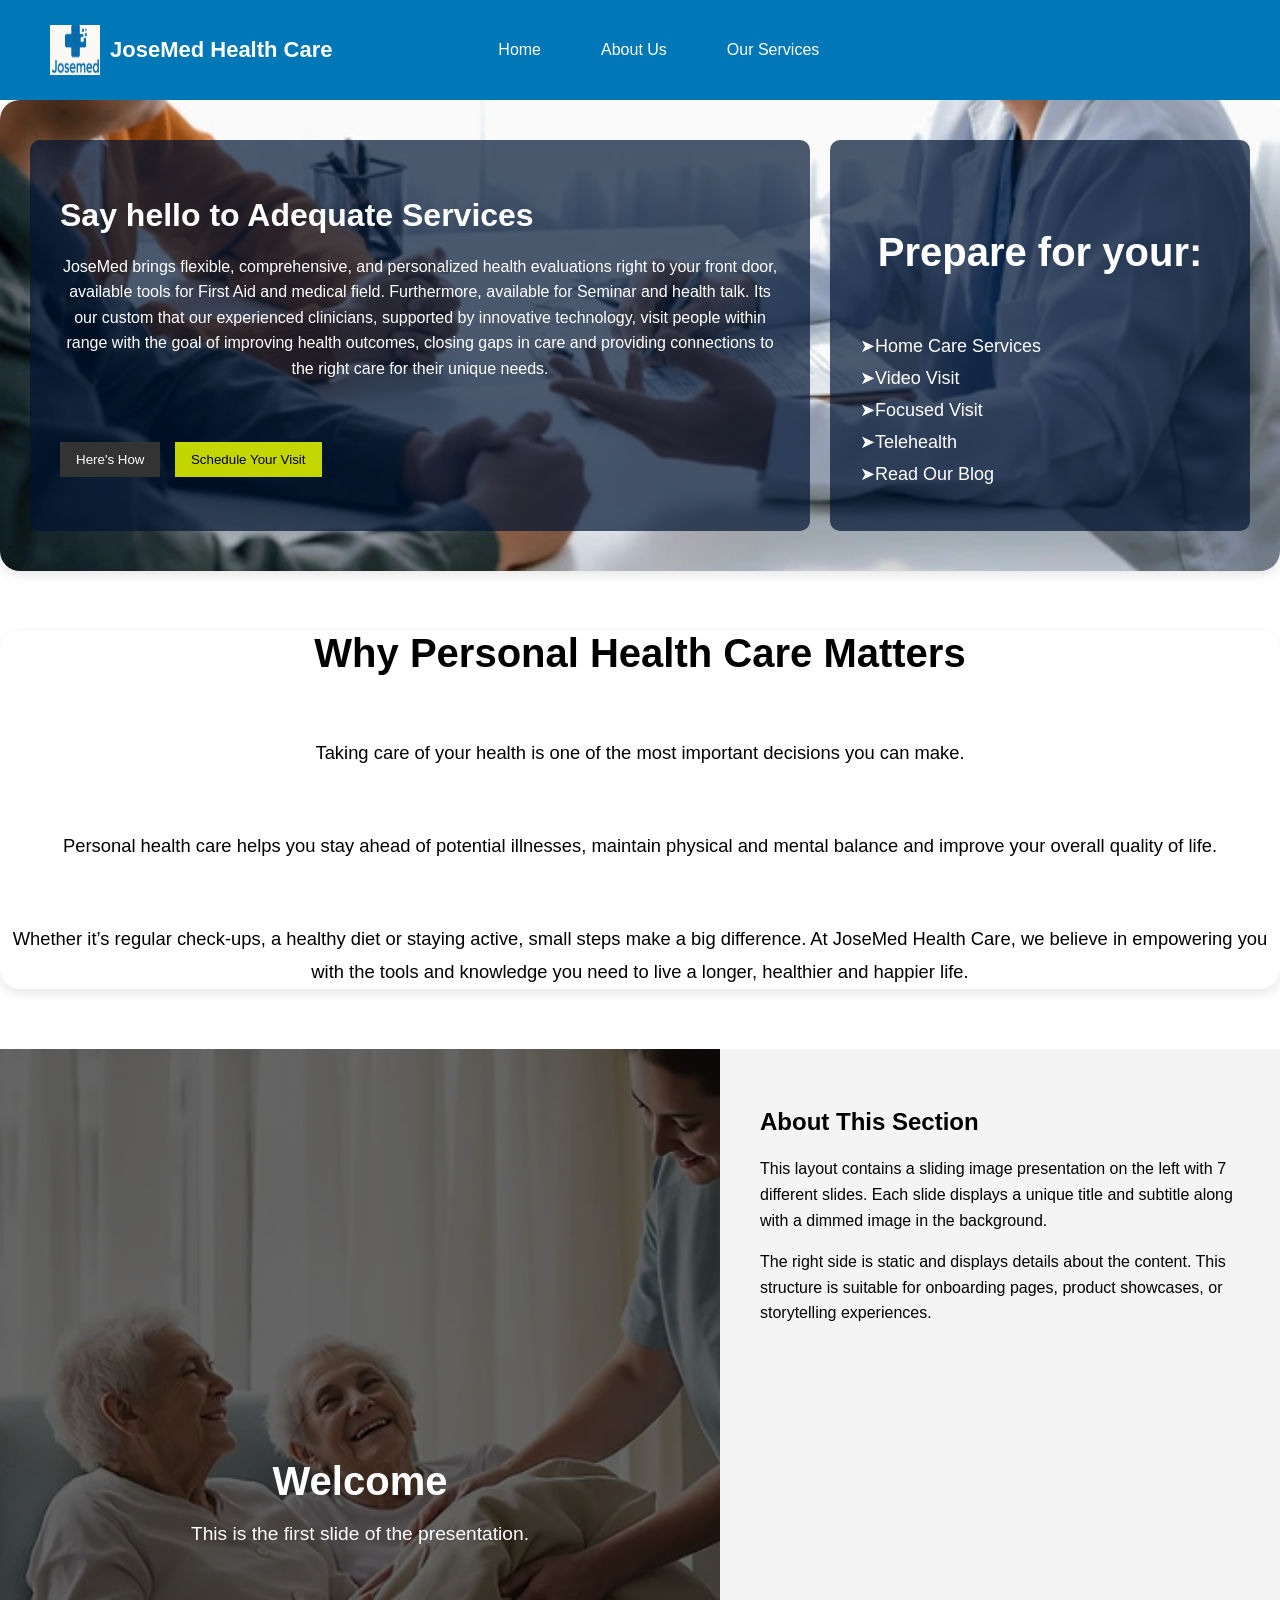
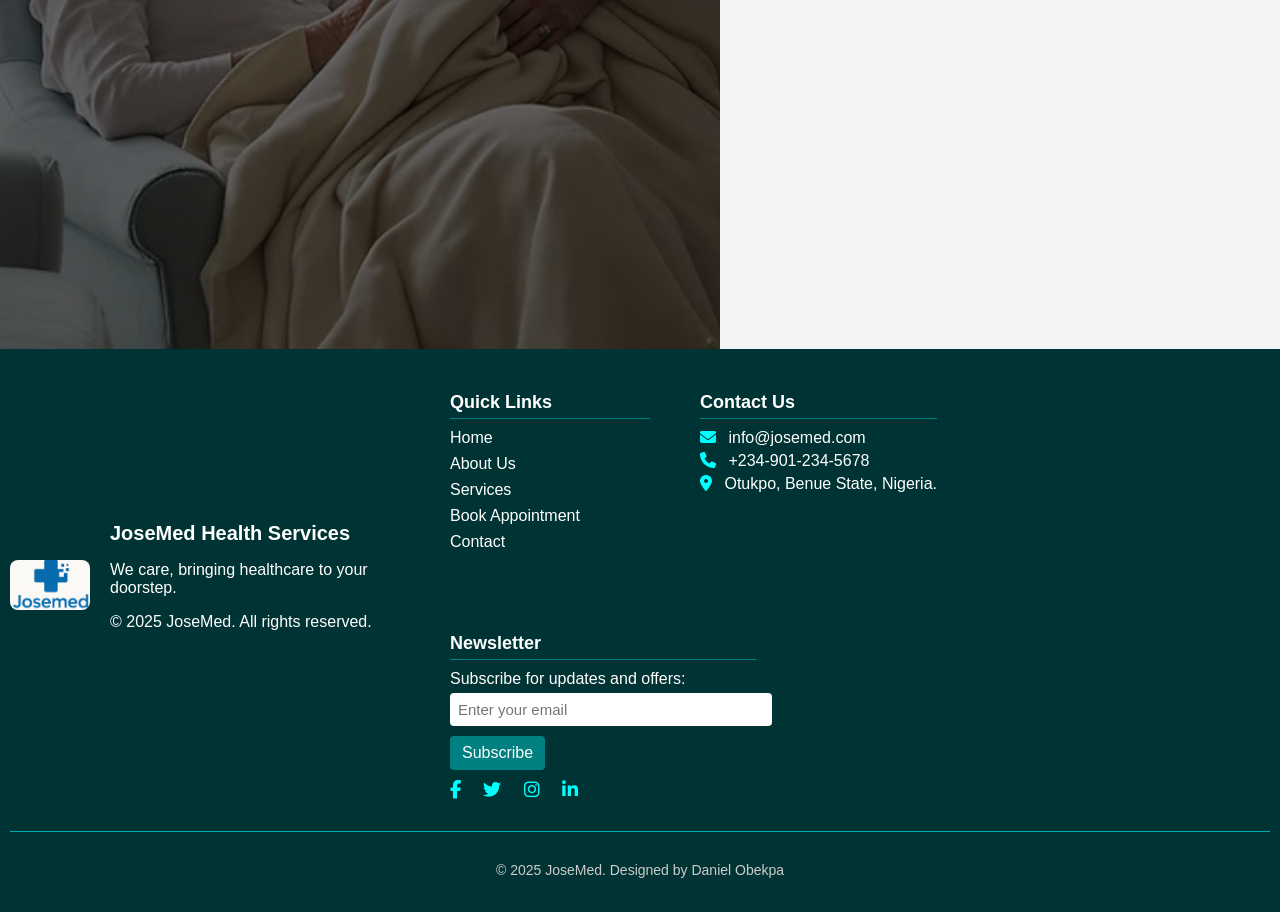
==== index.html @ 975222e5 "Add files via upload" ====
<!DOCTYPE html>
<html lang="en">
<head>
  <meta charset="UTF-8" />
  <meta name="viewport" content="width=device-width, initial-scale=1.0"/>
  <title>JoseMed</title>
   <link rel="stylesheet" href="https://cdnjs.cloudflare.com/ajax/libs/font-awesome/6.5.0/css/all.min.css">
  <link rel="stylesheet" href="index.css" />
</head>
<body>
<header>
<div class="logo-name">
      <img src="images/logo.PNG" alt="Hospital Logo" class="logo">
      <span class="hospital-name">JoseMed Health Care</span>
    </div>
    <nav>
      <ul class="nav-menu">
        <li><a href="#">Home</a></li>
        <li class="dropdown">
          <a href="aboutUs.html">About Us</a>
         <!-- <ul class="dropdown-menu">
            <li><a href="#">Our Mission</a></li>
            <li><a href="#">Our Team</a></li>
            <li><a href="#">Careers</a></li>
          </ul>-->
        </li>
        <li class="dropdown">
          <a href="#">Our Services</a>
          <ul class="dropdown-menu">
            <li><a href="#">Home Care</a></li>
            <li><a href="checkup.html">Checkups</a></li>
            <li><a href="#">Emergency</a></li>
          </ul>
        </li>
      </ul>
    </nav>
</header>



  <section class="hero">
    <div class="hero-content">
      <h1>Say hello to Adequate Services</h1>
      <p>
        JoseMed brings flexible, comprehensive, and personalized health evaluations
        right to your front door, available tools for First Aid and medical field. Furthermore, available for Seminar and health talk. Its our custom that our experienced clinicians, supported by innovative
        technology, visit people within range with the goal of improving health outcomes,
        closing gaps in care and providing connections to the right care for their unique needs.
      </p>
      <div class="buttons">
        <button class="dark-btn">Here's How</button>
        <button class="light-btn">Schedule Your Visit</button>
      </div>
    </div>

    <div class="hero-right">
  <h2>Prepare for your:</h2>
  <ul class="link-list">
    <li><a href="homecare.html" target="_blank">➤Home Care Services</a></li>
    <li><a href="https://www.example.com/services" target="_blank">➤Video Visit</a></li>
    <li><a href="https://www.example.com/contact" target="_blank">➤Focused Visit</a></li>
    <li><a href="https://www.example.com/appointments" target="_blank">➤Telehealth</a></li>
    <li><a href="https://www.example.com/blog" target="_blank">➤Read Our Blog</a></li>
  </ul>
    </div>
  </section>


<section>
  <h2>Why Personal Health Care Matters</h2>
  <p>
    Taking care of your health is one of the most important decisions you can make. </p>
   <p> Personal health care helps you stay ahead of potential illnesses, maintain physical and mental balance
     and improve your overall quality of life.</p>
  </p>
  <p>
    Whether it’s regular check-ups, a healthy diet or staying active, small steps make a big difference. 
    At JoseMed Health Care, we believe in empowering you with the tools and knowledge you need to live a longer, healthier and happier life.
  </p>
</section>

  
 <div class="container">
    <!-- Left Side (Slideshow) -->
    <div class="left">
      <div class="slide active" style="background-image: url('images/img.PNG');"></div>
      <div class="slide" style="background-image: url('images/img2.jpg');"></div>
      <div class="slide" style="background-image: url('images/health\ pic3.jpg');"></div>
      <div class="slide" style="background-image: url('images/health\ pic2.jpeg');"></div>
      <div class="slide" style="background-image: url('images/healthtip\ pic.jpg');"></div>
      <div class="slide" style="background-image: url('images/health\ pic3.jpg');"></div>
      <div class="slide" style="background-image: url('images/vitals.jpg');"></div>

      <div class="caption">
        <h1 id="slideTitle">Welcome</h1>
        <p id="slideSubtitle">This is the first slide of the presentation.</p>
      </div>
    </div>

    <!-- Right Side (Details) -->
    <div class="right">
      <h2>About This Section</h2>
      <p>This layout contains a sliding image presentation on the left with 7 different slides. Each slide displays a unique title and subtitle along with a dimmed image in the background.</p>
      <p>The right side is static and displays details about the content. This structure is suitable for onboarding pages, product showcases, or storytelling experiences.</p>
    </div>
  </div>

  <script>
    const slides = document.querySelectorAll('.slide');
    const titles = [
      " Eat a Balanced Diet",
      "Stay Physically Active",
      "CrStay Hydrated",
      " Get Regular Check-ups",
      "IPrioritize Mental Health",
      "LeGet Enough Sleep",
      "Avoid Harmful Habits"
    ];
    const subtitles = [
      "Incorporate fruits, vegetables, whole grains, lean proteins, and healthy fats into your meals. Limit sugar, salt, and processed foods to reduce your risk of chronic diseases.",
      "Aim for at least 30 minutes of moderate exercise most days of the week. Walking, swimming, cycling, or dancing can boost heart health, strengthen muscles, and improve mood.",
      "Drink enough water daily—usually 6 to 8 glasses. Proper hydration helps digestion, circulation, and temperature regulation.",
      "Visit your licensed professional nurse and doctor for routine screenings such as blood pressure monitoring, blood sugar check and other vital signs, vaccinations and health assessments. Early detection of problems can prevent serious complications.",
      "Manage stress through relaxation techniques, talk therapy, mindfulness, or hobbies. Don’t hesitate to seek professional help if you feel overwhelmed.",
      "Adults need 7–9 hours of sleep per night. Quality sleep restores the body, boosts immunity, and supports brain function.",
      "Limit alcohol, avoid smoking, and stay away from drug abuse. These habits can lead to serious health conditions and shorten lifespan."
    ];

    const titleEl = document.getElementById('slideTitle');
    const subtitleEl = document.getElementById('slideSubtitle');
    let index = 0;

    function showSlide(i) {
      slides.forEach((slide, idx) => {
        slide.classList.remove('active');
        if (idx === i) slide.classList.add('active');
      });
      titleEl.textContent = titles[i];
      subtitleEl.textContent = subtitles[i];
    }

    setInterval(() => {
      index = (index + 1) % slides.length;
      showSlide(index);
    }, 8000); // every 4 seconds
  </script>


  

  <!-- Footer -->
  <footer class="footer">
    <div class="footer-top">
      <!-- Left side with logo and info -->
      <div class="footer-left">
        <img src="images/logo.PNG" alt="Company Logo" class="footer-logo">
        <div class="footer-info">
          <h3>JoseMed Health Services</h3>
          <p>We care, bringing healthcare to your doorstep.</p>
          <p>© 2025 JoseMed. All rights reserved.</p>
        </div>
      </div>

      <!-- Right side with quick links, contact & newsletter -->
      <div class="footer-right">
        <!-- Quick Links -->
        <div class="footer-section">
          <h4>Quick Links</h4>
          <ul>
            <li><a href="index.html">Home</a></li>
            <li><a href="aboutUs.html">About Us</a></li>
            <li><a href="#">Services</a></li>
            <li><a href="#">Book Appointment</a></li>
            <li><a href="#">Contact</a></li>
          </ul>
        </div>

        <!-- Contact Info -->
        <div class="footer-section">
          <h4>Contact Us</h4>
          <p><i class="fas fa-envelope"></i> info@josemed.com</p>
          <p><i class="fas fa-phone"></i> +234-901-234-5678</p>
          <p><i class="fas fa-map-marker-alt"></i> Otukpo, Benue State, Nigeria.</p>
        </div>

        <!-- Newsletter Subscription -->
        <div class="footer-section">
          <h4>Newsletter</h4>
          <p>Subscribe for updates and offers:</p>
          <form class="newsletter-form">
            <input type="email" placeholder="Enter your email" required>
            <button type="submit">Subscribe</button>
          </form>

          <!-- Social Media Icons -->
          <div class="social-icons">
            <a href="#"><i class="fab fa-facebook-f"></i></a>
            <a href="#"><i class="fab fa-twitter"></i></a>
            <a href="#"><i class="fab fa-instagram"></i></a>
            <a href="#"><i class="fab fa-linkedin-in"></i></a>
          </div>
        </div>
      </div>
    </div>

    <hr>

    <div class="footer-bottom">
      <p>&copy; 2025 JoseMed. Designed by Daniel Obekpa</p>
    </div>
  </footer>


</body>
</html>
---- index.css ----
body {
  margin: 0;
  font-family: Arial, sans-serif;
}

header {
  display: flex;
  align-items: center;
  justify-content: space-between;
  padding: 15px 50px;
  background-color: #0077b6;
  color: white;
  position: relative;
}

.logo-name {
  display: flex;
  align-items: center;
  flex: 1;
}

.logo {
  width: 50px;
  height: 50px;
  margin-right: 10px;
}

.hospital-name {
  font-size: 22px;
  font-weight: bold;
}

nav {
  flex: 2;
  display: flex;
  justify-content: flex-start; /* Align to the left */
}

.nav-menu {
  list-style: none;
  display: flex;
  gap: 30px;
}


.nav-menu {
  list-style: none;
  display: inline-flex;
  gap: 30px;
  position: relative;
}

.nav-menu li {
  position: relative;
}

.nav-menu a {
  text-decoration: none;
  color: white;
  padding: 10px 15px;
  display: block;
}

.nav-menu .dropdown-menu {
  display: none;
  position: absolute;
  top: 100%;
  background-color: #023e8a;
  min-width: 160px;
  z-index: 1000;
}

.nav-menu .dropdown-menu li {
  width: 100%;
}

.nav-menu .dropdown:hover .dropdown-menu {
  display: block;
}

.nav-menu .dropdown-menu a:hover {
  background-color: #0096c7;
}





/** why personal health matter text section*/
section {
  border-radius: 20px;
  box-shadow: 0 4px 12px rgba(0, 0, 0, 0.1);
 
}

section h2 {
  text-align: center;
  font-size: 2.5rem;
  margin-bottom: 60px;
  margin-top: 60px;

}

section p {
  font-size: 1.15rem;
  line-height: 1.8;
text-align: center;
  margin-bottom: 60px;
  /**text-align: justify; */
}







.hero {
  display: flex;
  flex-wrap: wrap;
  background: url('images/img.webp') no-repeat center center/cover;
  padding: 40px 30px;
  color: #fff;
}

.hero-content {
  flex: 2;
  background: rgba(0, 20, 50, 0.7);
  padding: 30px;
  border-radius: 10px;
  margin-right: 20px;
}

.hero-content h1 {
  font-size: 32px;
  margin-bottom: 20px;
}

.hero-content p {
  font-size: 16px;
  line-height: 1.6;
}

.buttons {
  margin-top: 20px;
}

.dark-btn {
  background-color: #333;
  color: #fff;
  border: none;
  padding: 10px 16px;
  margin-right: 10px;
  cursor: pointer;
}

.light-btn {
  background-color: #c4d600;
  border: none;
  padding: 10px 16px;
  cursor: pointer;
}

.hero-right {
  flex: 1;
  background: rgba(0, 20, 50, 0.7);
  padding: 30px;
  border-radius: 10px;
}

.hero-right h3 {
  margin-bottom: 15px;
}

.hero-right ul {
  list-style: none;
  padding: 0;
}

.hero-right ul li {
  margin-bottom: 10px;
  font-size: 16px;
}




/*left hand side- prepare for your: */
ul.link-list {
  list-style: none;
  padding: 0;
}

ul.link-list li {
  margin-bottom: 10px;
}

ul.link-list li a {
  text-decoration: none;
  color: white; /* Set text color to white */
  font-size: 18px;
  transition: color 0.3s;
}

ul.link-list li a:hover {
  color: #00ffff; /* Optional: cyan on hover */
}





.contact-booking {
  display: flex;
  flex-wrap: wrap;
  padding: 50px 10%;
  background-color: #eef8f8;
  gap: 40px;
}

.contact-form,
.appointment-form {
  flex: 1;
  min-width: 300px;
  background-color: #ffffff;
  padding: 30px;
  border-radius: 10px;
  box-shadow: 0 4px 12px rgba(0,0,0,0.05);
}

.contact-form h2,
.appointment-form h2 {
  color: #00747d;
  margin-bottom: 10px;
}

.contact-form p,
.appointment-form p {
  margin-bottom: 20px;
  font-size: 15px;
}

form input,
form select,
form textarea {
  width: 100%;
  padding: 12px;
  margin-bottom: 15px;
  border: 1px solid #ccc;
  border-radius: 6px;
  font-size: 15px;
}

form button {
  background-color: #00747d;
  color: white;
  border: none;
  padding: 12px 20px;
  font-size: 16px;
  border-radius: 6px;
  cursor: pointer;
  transition: background 0.3s;
}

form button:hover {
  background-color: #005e68;
}






.container {
  display: flex;
  width: 100%;
  height: 100vh;
}

.left {
  width: 60%;
  position: relative;
  overflow: hidden;
  background-color: #000;
}

.slide {
  position: absolute;
  width: 100%;
  height: 100%;
  opacity: 0;
  transition: opacity 1s ease-in-out;
  background-size: cover;
  background-position: center;
  filter: brightness(40%);
}

.slide.active {
  opacity: 1;
}
/**
.caption {
  position: absolute;
  bottom: 50px;
  left: 50px;
  color: #fff;
  z-index: 10;
}
**/

.caption {
  position: absolute;
  top: 50%;
  left: 50%;
  transform: translate(-50%, -50%); /* Center both vertically and horizontally */
  color: #fff;
  text-align: center;
  z-index: 10;
}

.caption h1 {
  font-size: 2.5rem;
  margin-bottom: 10px;
}

.caption p {
  font-size: 1.2rem;
}

.right {
  width: 40%;
  padding: 40px;
  background-color: #f4f4f4;
  overflow-y: auto;
}

.right h2 {
  margin-bottom: 20px;
}

.right p {
  font-size: 1rem;
  line-height: 1.6;
}





/*footer note*/
.footer {
  background-color: #003333;
  color: white;
  padding: 20px 10px 20px;
}

.footer-top {
  display: flex;
  flex-wrap: wrap;
  justify-content: space-between;
  gap: 30px;
}

.footer-left {
  display: flex;
  gap: 20px;
  align-items: center;
  flex: 1;
  min-width: 250px;
}

.footer-logo {
  width: 80px;
  height: auto;
  border-radius: 8px;
}

.footer-info h3 {
  margin: 0 0 5px;
  font-size: 20px;
}

.footer-right {
  display: flex;
  gap: 50px;
  flex-wrap: wrap;
  flex: 2;
  min-width: 250px;
}

.footer-section {
  min-width: 200px;
}

.footer-section h4 {
  margin-bottom: 10px;
  font-size: 18px;
  border-bottom: 1px solid teal;
  padding-bottom: 5px;
}

.footer-section ul {
  list-style: none;
  padding: 0;
  margin: 0;
}

.footer-section ul li {
  margin-bottom: 8px;
}

.footer-section ul li a {
  color: white;
  text-decoration: none;
  transition: color 0.3s;
}

.footer-section ul li a:hover {
  color: #00ffff;
}

.footer-section p {
  margin: 5px 0;
}

.footer-section i {
  margin-right: 8px;
  color: #00ffff;
}

.newsletter-form input {
  width: 100%;
  padding: 8px;
  margin-bottom: 10px;
  border: none;
  border-radius: 4px;
}

.newsletter-form button {
  background-color: teal;
  color: white;
  border: none;
  padding: 8px 12px;
  cursor: pointer;
  border-radius: 4px;
  transition: background 0.3s;
}

.newsletter-form button:hover {
  background-color: darkcyan;
}

.social-icons {
  margin-top: 10px;
}

.social-icons a {
  color: white;
  margin-right: 10px;
  font-size: 18px;
  text-decoration: none;
  transition: color 0.3s;
}

.social-icons a:hover {
  color: #00ffff;
}

.footer hr {
  border: 0;
  border-top: 1px solid #00aaaa;
  margin: 30px 0;
}

.footer-bottom {
  text-align: center;
  font-size: 14px;
  color: #ccc;
}
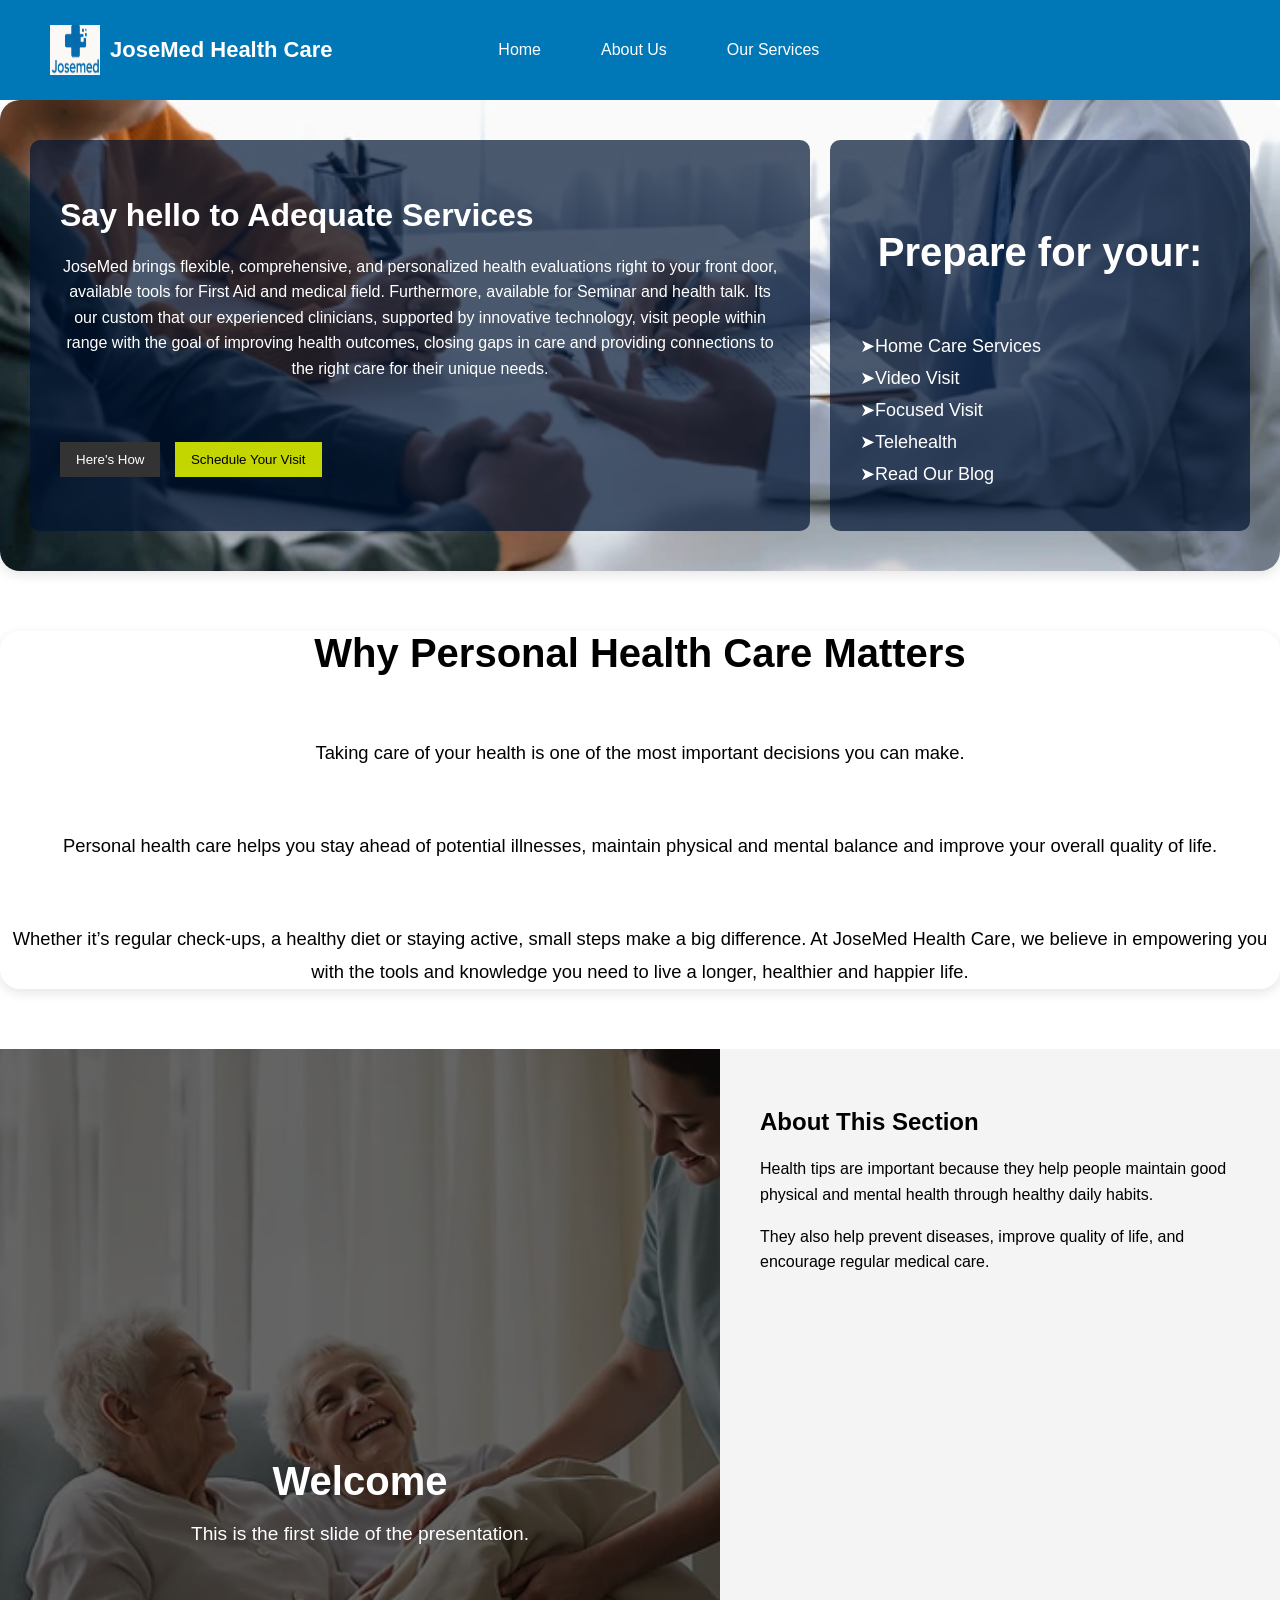
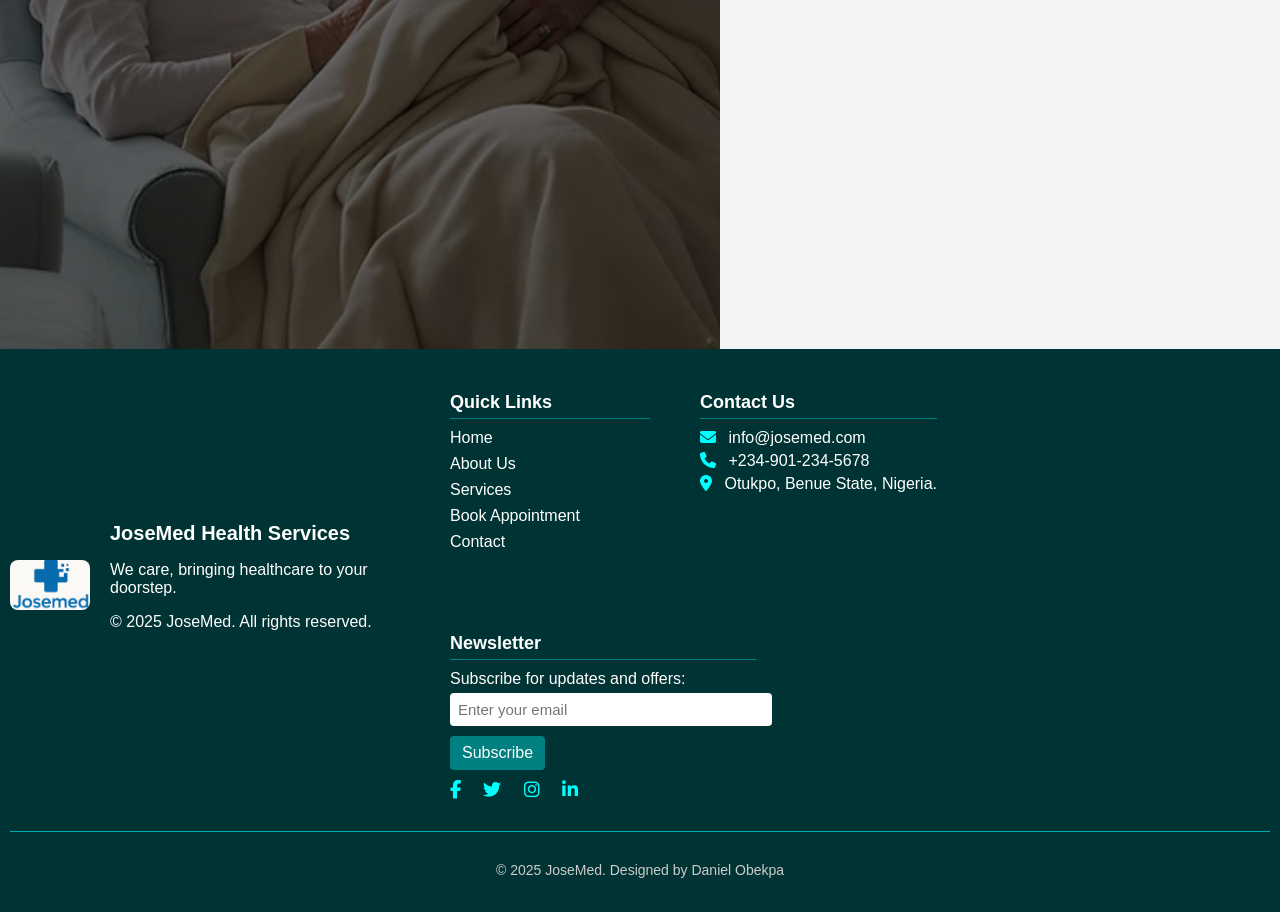
==== commit 92bc2b42: "Fix HTML encoding issues in index.html" ====
--- a/index.html
+++ b/index.html
@@ -100,8 +100,8 @@
     <!-- Right Side (Details) -->
     <div class="right">
       <h2>About This Section</h2>
-      <p>This layout contains a sliding image presentation on the left with 7 different slides. Each slide displays a unique title and subtitle along with a dimmed image in the background.</p>
-      <p>The right side is static and displays details about the content. This structure is suitable for onboarding pages, product showcases, or storytelling experiences.</p>
+      <p>Health tips are important because they help people maintain good physical and mental health through healthy daily habits.</p>
+      <p>They also help prevent diseases, improve quality of life, and encourage regular medical care.</p>
     </div>
   </div>
 
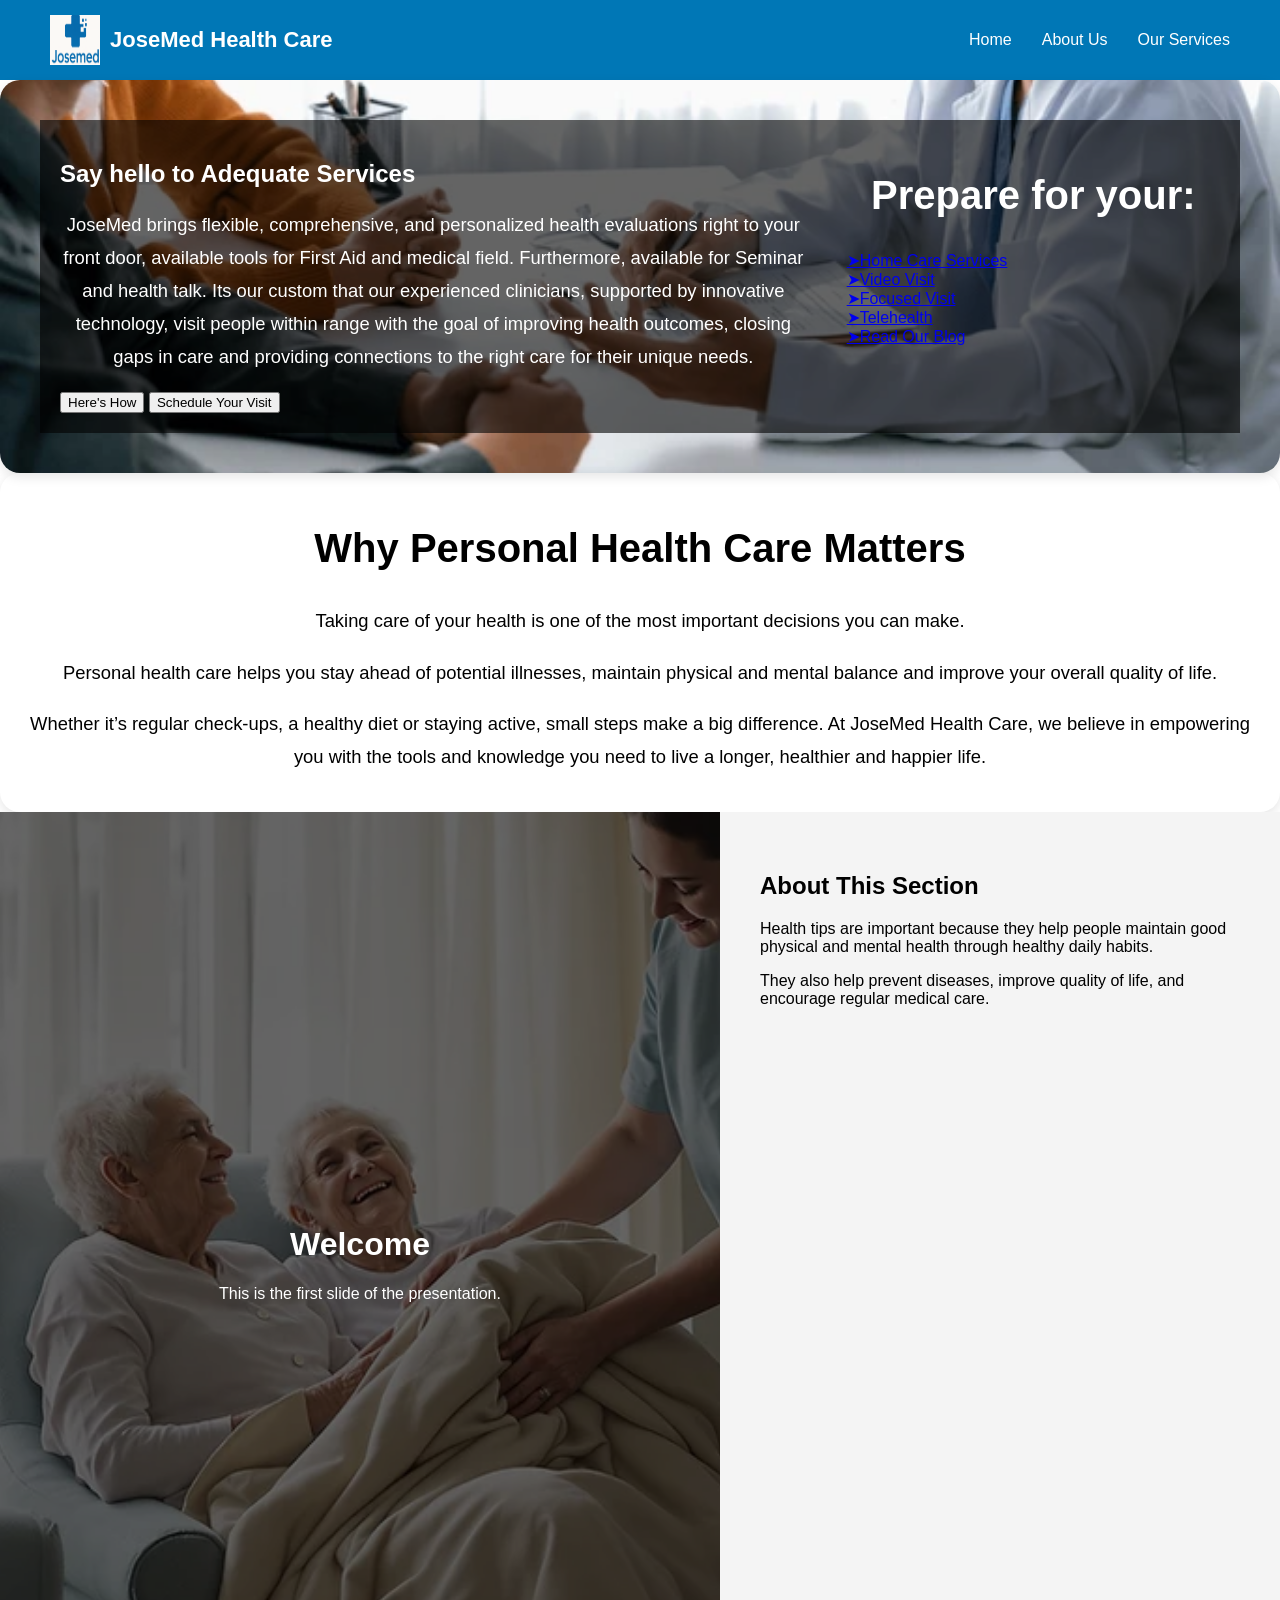
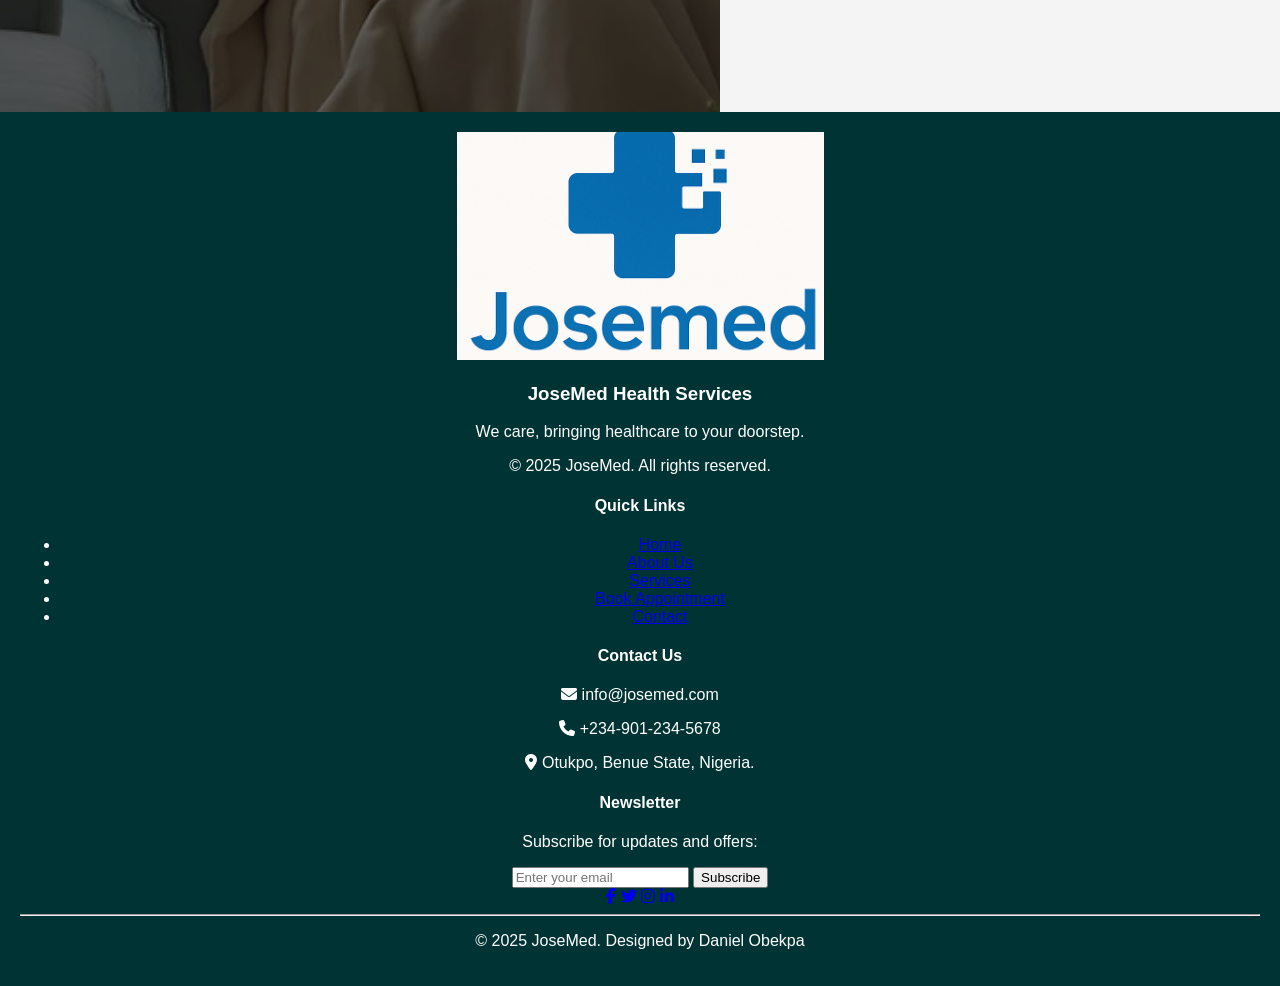
==== commit 05a89c8f: "Update index.html" ====
--- a/index.html
+++ b/index.html
@@ -27,7 +27,7 @@
         <li class="dropdown">
           <a href="#">Our Services</a>
           <ul class="dropdown-menu">
-            <li><a href="#">Home Care</a></li>
+            <li><a href="homecare.html">Home Care</a></li>
             <li><a href="checkup.html">Checkups</a></li>
             <li><a href="#">Emergency</a></li>
           </ul>
--- a/index.css
+++ b/index.css
@@ -1,8 +1,14 @@
+/* =========================
+   BASE RESET
+========================= */
 body {
   margin: 0;
   font-family: Arial, sans-serif;
 }
 
+/* =========================
+   HEADER (DESKTOP)
+========================= */
 header {
   display: flex;
   align-items: center;
@@ -10,19 +16,18 @@
   padding: 15px 50px;
   background-color: #0077b6;
   color: white;
-  position: relative;
+  flex-wrap: wrap;
 }
 
 .logo-name {
   display: flex;
   align-items: center;
-  flex: 1;
+  gap: 10px;
 }
 
 .logo {
   width: 50px;
   height: 50px;
-  margin-right: 10px;
 }
 
 .hospital-name {
@@ -30,35 +35,27 @@
   font-weight: bold;
 }
 
+/* NAV */
 nav {
-  flex: 2;
-  display: flex;
-  justify-content: flex-start; /* Align to the left */
+  display: flex;
 }
 
 .nav-menu {
   list-style: none;
   display: flex;
   gap: 30px;
-}
-
-
-.nav-menu {
-  list-style: none;
-  display: inline-flex;
-  gap: 30px;
-  position: relative;
-}
-
+  padding: 0;
+  margin: 0;
+}
+
+.nav-menu a {
+  text-decoration: none;
+  color: white;
+}
+
+/* DROPDOWN */
 .nav-menu li {
   position: relative;
-}
-
-.nav-menu a {
-  text-decoration: none;
-  color: white;
-  padding: 10px 15px;
-  display: block;
 }
 
 .nav-menu .dropdown-menu {
@@ -67,210 +64,63 @@
   top: 100%;
   background-color: #023e8a;
   min-width: 160px;
-  z-index: 1000;
-}
-
-.nav-menu .dropdown-menu li {
-  width: 100%;
 }
 
 .nav-menu .dropdown:hover .dropdown-menu {
   display: block;
 }
 
-.nav-menu .dropdown-menu a:hover {
-  background-color: #0096c7;
-}
-
-
-
-
-
-/** why personal health matter text section*/
+/* =========================
+   HERO (DESKTOP)
+========================= */
+.hero {
+  display: flex;
+  flex-wrap: wrap;
+  background: url('images/img.webp') center/cover no-repeat;
+  padding: 40px;
+  color: white;
+}
+
+.hero-content {
+  flex: 2;
+  background: rgba(0,0,0,0.6);
+  padding: 20px;
+}
+
+.hero-right {
+  flex: 1;
+  background: rgba(0,0,0,0.6);
+  padding: 20px;
+}
+
+.link-list {
+  list-style: none;
+  padding: 0;
+}
+
+/* =========================
+   SECTION TEXT
+========================= */
 section {
+  padding: 20px;
   border-radius: 20px;
-  box-shadow: 0 4px 12px rgba(0, 0, 0, 0.1);
- 
+  box-shadow: 0 4px 12px rgba(0,0,0,0.1);
 }
 
 section h2 {
   text-align: center;
   font-size: 2.5rem;
-  margin-bottom: 60px;
-  margin-top: 60px;
-
 }
 
 section p {
+  text-align: center;
   font-size: 1.15rem;
   line-height: 1.8;
-text-align: center;
-  margin-bottom: 60px;
-  /**text-align: justify; */
-}
-
-
-
-
-
-
-
-.hero {
-  display: flex;
-  flex-wrap: wrap;
-  background: url('images/img.webp') no-repeat center center/cover;
-  padding: 40px 30px;
-  color: #fff;
-}
-
-.hero-content {
-  flex: 2;
-  background: rgba(0, 20, 50, 0.7);
-  padding: 30px;
-  border-radius: 10px;
-  margin-right: 20px;
-}
-
-.hero-content h1 {
-  font-size: 32px;
-  margin-bottom: 20px;
-}
-
-.hero-content p {
-  font-size: 16px;
-  line-height: 1.6;
-}
-
-.buttons {
-  margin-top: 20px;
-}
-
-.dark-btn {
-  background-color: #333;
-  color: #fff;
-  border: none;
-  padding: 10px 16px;
-  margin-right: 10px;
-  cursor: pointer;
-}
-
-.light-btn {
-  background-color: #c4d600;
-  border: none;
-  padding: 10px 16px;
-  cursor: pointer;
-}
-
-.hero-right {
-  flex: 1;
-  background: rgba(0, 20, 50, 0.7);
-  padding: 30px;
-  border-radius: 10px;
-}
-
-.hero-right h3 {
-  margin-bottom: 15px;
-}
-
-.hero-right ul {
-  list-style: none;
-  padding: 0;
-}
-
-.hero-right ul li {
-  margin-bottom: 10px;
-  font-size: 16px;
-}
-
-
-
-
-/*left hand side- prepare for your: */
-ul.link-list {
-  list-style: none;
-  padding: 0;
-}
-
-ul.link-list li {
-  margin-bottom: 10px;
-}
-
-ul.link-list li a {
-  text-decoration: none;
-  color: white; /* Set text color to white */
-  font-size: 18px;
-  transition: color 0.3s;
-}
-
-ul.link-list li a:hover {
-  color: #00ffff; /* Optional: cyan on hover */
-}
-
-
-
-
-
-.contact-booking {
-  display: flex;
-  flex-wrap: wrap;
-  padding: 50px 10%;
-  background-color: #eef8f8;
-  gap: 40px;
-}
-
-.contact-form,
-.appointment-form {
-  flex: 1;
-  min-width: 300px;
-  background-color: #ffffff;
-  padding: 30px;
-  border-radius: 10px;
-  box-shadow: 0 4px 12px rgba(0,0,0,0.05);
-}
-
-.contact-form h2,
-.appointment-form h2 {
-  color: #00747d;
-  margin-bottom: 10px;
-}
-
-.contact-form p,
-.appointment-form p {
-  margin-bottom: 20px;
-  font-size: 15px;
-}
-
-form input,
-form select,
-form textarea {
-  width: 100%;
-  padding: 12px;
-  margin-bottom: 15px;
-  border: 1px solid #ccc;
-  border-radius: 6px;
-  font-size: 15px;
-}
-
-form button {
-  background-color: #00747d;
-  color: white;
-  border: none;
-  padding: 12px 20px;
-  font-size: 16px;
-  border-radius: 6px;
-  cursor: pointer;
-  transition: background 0.3s;
-}
-
-form button:hover {
-  background-color: #005e68;
-}
-
-
-
-
-
-
+}
+
+/* =========================
+   SLIDER CONTAINER
+========================= */
 .container {
   display: flex;
   width: 100%;
@@ -281,7 +131,13 @@
   width: 60%;
   position: relative;
   overflow: hidden;
-  background-color: #000;
+  background: black;
+}
+
+.right {
+  width: 40%;
+  padding: 40px;
+  background: #f4f4f4;
 }
 
 .slide {
@@ -289,7 +145,7 @@
   width: 100%;
   height: 100%;
   opacity: 0;
-  transition: opacity 1s ease-in-out;
+  transition: 1s ease-in-out;
   background-size: cover;
   background-position: center;
   filter: brightness(40%);
@@ -298,182 +154,84 @@
 .slide.active {
   opacity: 1;
 }
-/**
-.caption {
-  position: absolute;
-  bottom: 50px;
-  left: 50px;
-  color: #fff;
-  z-index: 10;
-}
-**/
-
+
+/* caption */
 .caption {
   position: absolute;
   top: 50%;
   left: 50%;
-  transform: translate(-50%, -50%); /* Center both vertically and horizontally */
-  color: #fff;
-  text-align: center;
-  z-index: 10;
-}
-
-.caption h1 {
-  font-size: 2.5rem;
-  margin-bottom: 10px;
-}
-
-.caption p {
-  font-size: 1.2rem;
-}
-
-.right {
-  width: 40%;
-  padding: 40px;
-  background-color: #f4f4f4;
-  overflow-y: auto;
-}
-
-.right h2 {
-  margin-bottom: 20px;
-}
-
-.right p {
-  font-size: 1rem;
-  line-height: 1.6;
-}
-
-
-
-
-
-/*footer note*/
+  transform: translate(-50%, -50%);
+  color: white;
+  text-align: center;
+}
+
+/* =========================
+   FOOTER
+========================= */
 .footer {
-  background-color: #003333;
-  color: white;
-  padding: 20px 10px 20px;
-}
-
-.footer-top {
-  display: flex;
-  flex-wrap: wrap;
-  justify-content: space-between;
-  gap: 30px;
-}
-
-.footer-left {
-  display: flex;
-  gap: 20px;
-  align-items: center;
-  flex: 1;
-  min-width: 250px;
-}
-
-.footer-logo {
-  width: 80px;
-  height: auto;
-  border-radius: 8px;
-}
-
-.footer-info h3 {
-  margin: 0 0 5px;
-  font-size: 20px;
-}
-
-.footer-right {
-  display: flex;
-  gap: 50px;
-  flex-wrap: wrap;
-  flex: 2;
-  min-width: 250px;
-}
-
-.footer-section {
-  min-width: 200px;
-}
-
-.footer-section h4 {
-  margin-bottom: 10px;
-  font-size: 18px;
-  border-bottom: 1px solid teal;
-  padding-bottom: 5px;
-}
-
-.footer-section ul {
-  list-style: none;
-  padding: 0;
-  margin: 0;
-}
-
-.footer-section ul li {
-  margin-bottom: 8px;
-}
-
-.footer-section ul li a {
-  color: white;
-  text-decoration: none;
-  transition: color 0.3s;
-}
-
-.footer-section ul li a:hover {
-  color: #00ffff;
-}
-
-.footer-section p {
-  margin: 5px 0;
-}
-
-.footer-section i {
-  margin-right: 8px;
-  color: #00ffff;
-}
-
-.newsletter-form input {
-  width: 100%;
-  padding: 8px;
-  margin-bottom: 10px;
-  border: none;
-  border-radius: 4px;
-}
-
-.newsletter-form button {
-  background-color: teal;
-  color: white;
-  border: none;
-  padding: 8px 12px;
-  cursor: pointer;
-  border-radius: 4px;
-  transition: background 0.3s;
-}
-
-.newsletter-form button:hover {
-  background-color: darkcyan;
-}
-
-.social-icons {
-  margin-top: 10px;
-}
-
-.social-icons a {
-  color: white;
-  margin-right: 10px;
-  font-size: 18px;
-  text-decoration: none;
-  transition: color 0.3s;
-}
-
-.social-icons a:hover {
-  color: #00ffff;
-}
-
-.footer hr {
-  border: 0;
-  border-top: 1px solid #00aaaa;
-  margin: 30px 0;
-}
-
-.footer-bottom {
-  text-align: center;
-  font-size: 14px;
-  color: #ccc;
-}+  background: #003333;
+  color: white;
+  text-align: center;
+  padding: 20px;
+}
+
+/* =========================
+   MOBILE VIEW (FIXED)
+========================= */
+@media screen and (max-width: 768px) {
+
+  /* HEADER STACK */
+  header {
+    flex-direction: column;
+    text-align: center;
+    padding: 15px 20px;
+  }
+
+  .nav-menu {
+    flex-direction: column;
+    gap: 10px;
+    margin-top: 10px;
+  }
+
+  /* HERO STACK */
+  .hero {
+    flex-direction: column;
+    padding: 20px;
+  }
+
+  .hero-content,
+  .hero-right {
+    width: 100%;
+  }
+
+  /* TEXT */
+  section h2 {
+    font-size: 22px;
+  }
+
+  section p {
+    font-size: 15px;
+    padding: 0 10px;
+  }
+
+  /* SLIDER FIX */
+  .container {
+    flex-direction: column;
+    height: auto;
+  }
+
+  .left {
+    width: 100%;
+    height: 300px;
+  }
+
+  .right {
+    width: 100%;
+    padding: 20px;
+  }
+
+  /* DROPDOWN FIX FOR MOBILE */
+  .nav-menu .dropdown-menu {
+    position: static;
+  }
+}
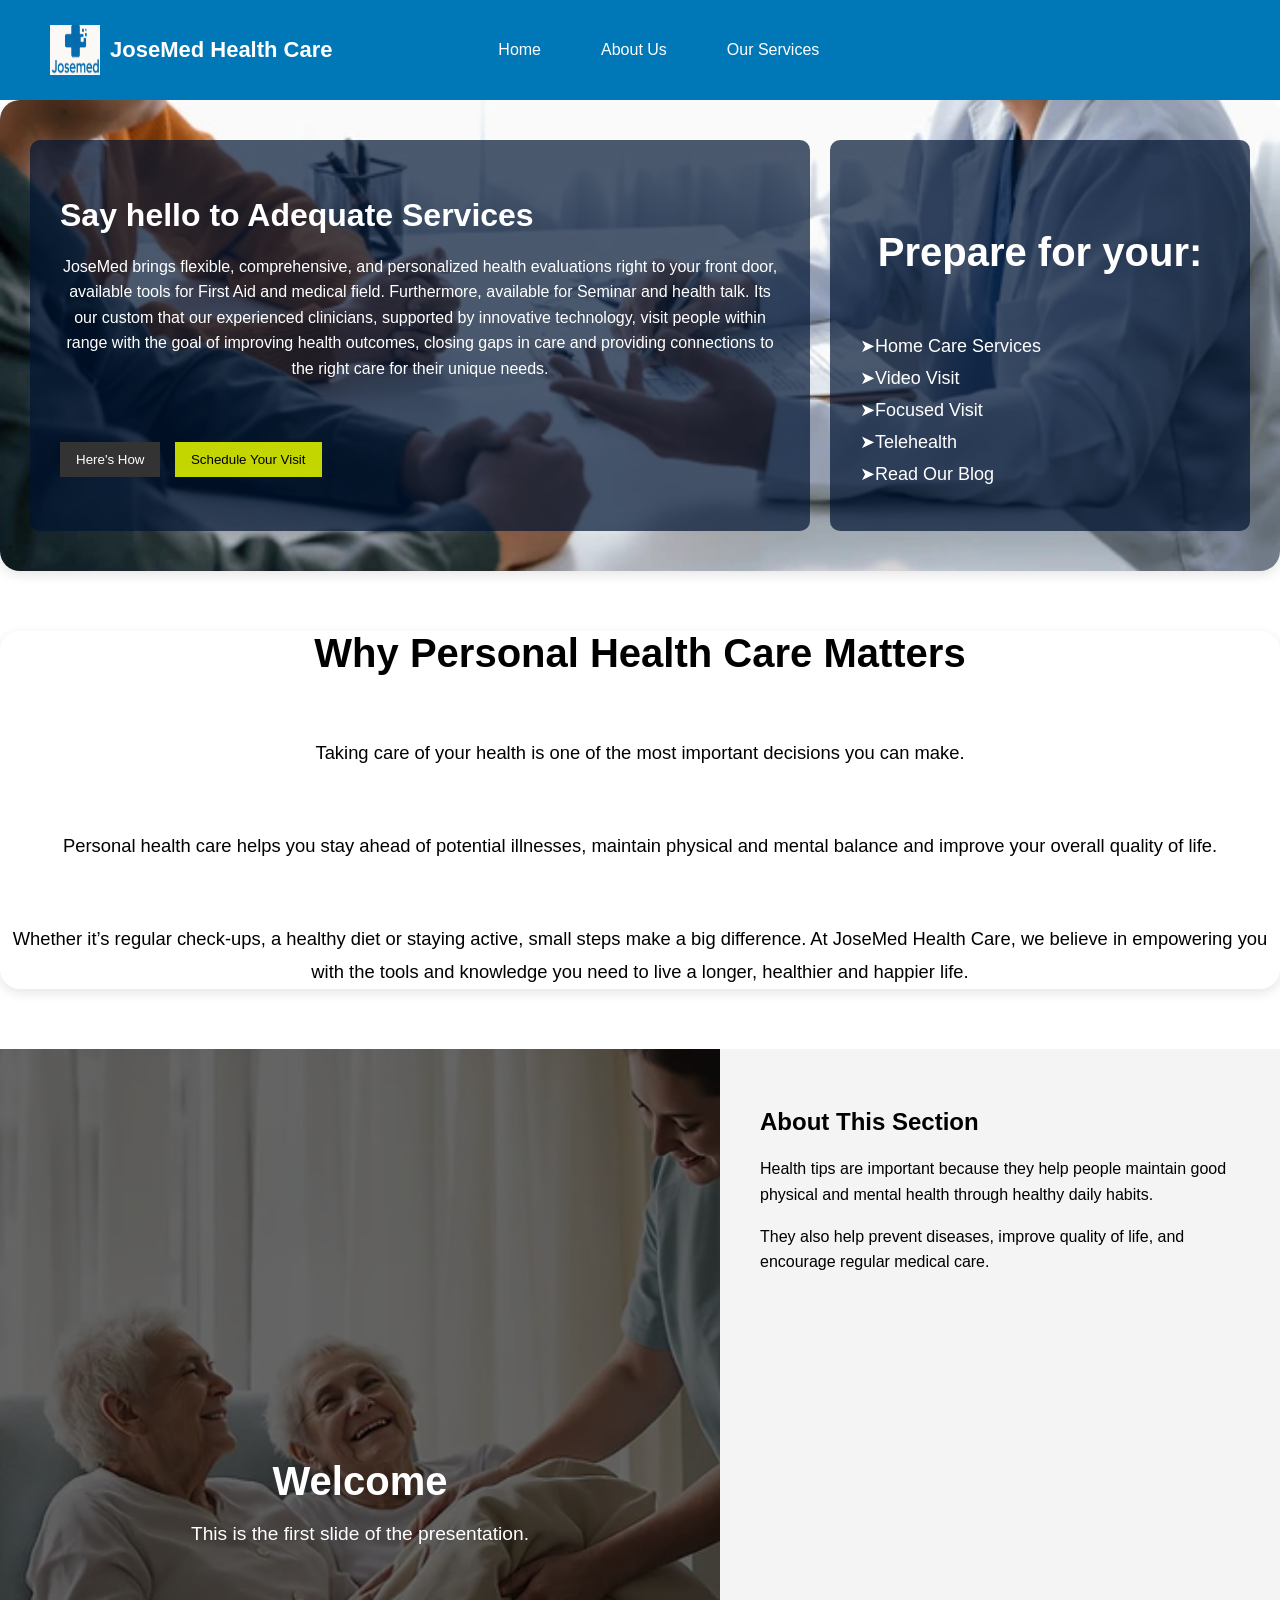
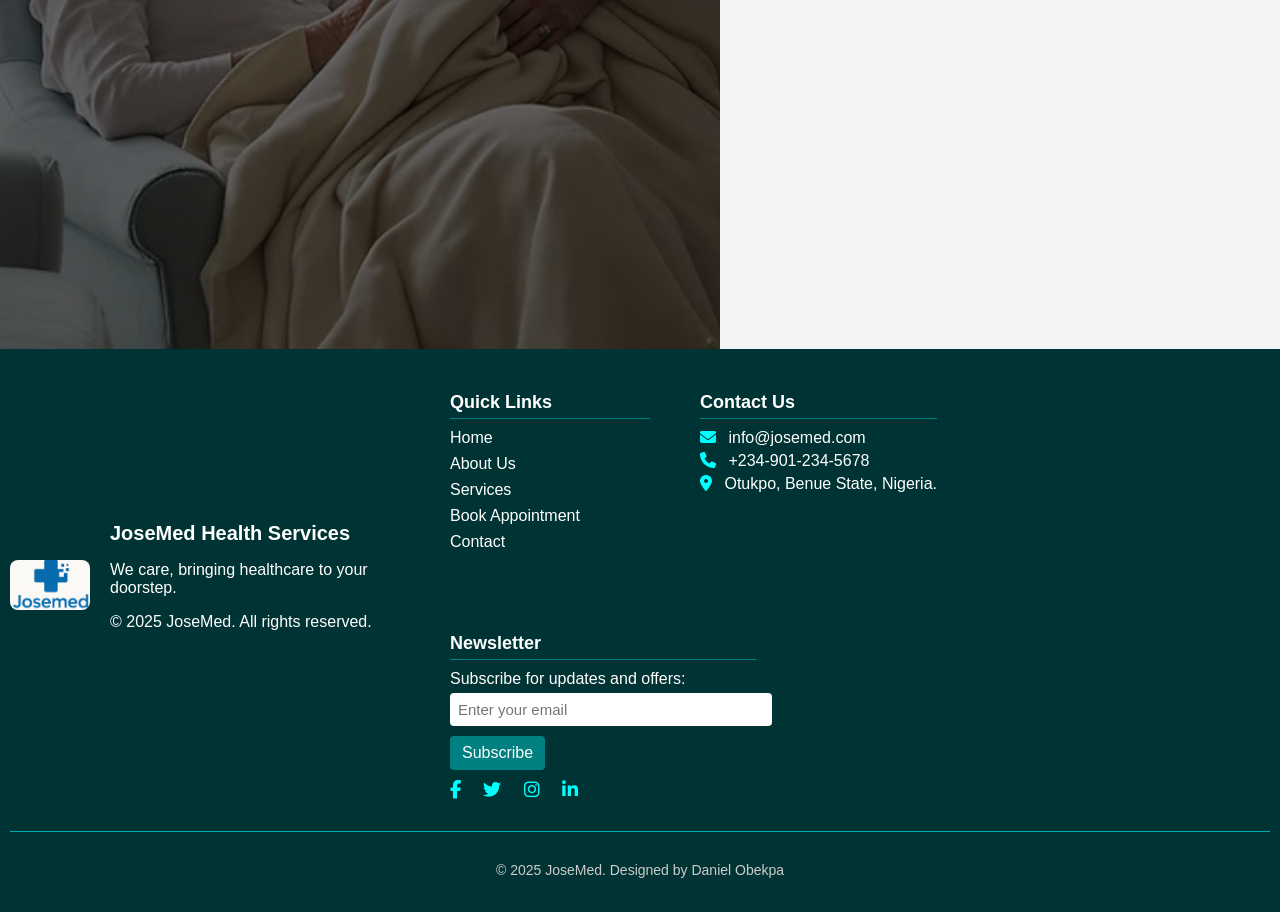
==== commit 2e05d240: "Update index.html" ====
--- a/index.html
+++ b/index.html
@@ -1,6 +1,27 @@
 <!DOCTYPE html>
 <html lang="en">
 <head>
+
+<style>
+
+body{
+    background: white;
+}
+
+@media screen and (max-width:768px){
+    body{
+        background: lightblue;
+    }
+}
+
+</style>
+
+
+
+
+
+
+  
   <meta charset="UTF-8" />
   <meta name="viewport" content="width=device-width, initial-scale=1.0"/>
   <title>JoseMed</title>
--- a/index.css
+++ b/index.css
@@ -1,14 +1,8 @@
-/* =========================
-   BASE RESET
-========================= */
 body {
   margin: 0;
   font-family: Arial, sans-serif;
 }
 
-/* =========================
-   HEADER (DESKTOP)
-========================= */
 header {
   display: flex;
   align-items: center;
@@ -16,18 +10,19 @@
   padding: 15px 50px;
   background-color: #0077b6;
   color: white;
-  flex-wrap: wrap;
+  position: relative;
 }
 
 .logo-name {
   display: flex;
   align-items: center;
-  gap: 10px;
+  flex: 1;
 }
 
 .logo {
   width: 50px;
   height: 50px;
+  margin-right: 10px;
 }
 
 .hospital-name {
@@ -35,27 +30,35 @@
   font-weight: bold;
 }
 
-/* NAV */
 nav {
-  display: flex;
+  flex: 2;
+  display: flex;
+  justify-content: flex-start; /* Align to the left */
 }
 
 .nav-menu {
   list-style: none;
   display: flex;
   gap: 30px;
-  padding: 0;
-  margin: 0;
+}
+
+
+.nav-menu {
+  list-style: none;
+  display: inline-flex;
+  gap: 30px;
+  position: relative;
+}
+
+.nav-menu li {
+  position: relative;
 }
 
 .nav-menu a {
   text-decoration: none;
   color: white;
-}
-
-/* DROPDOWN */
-.nav-menu li {
-  position: relative;
+  padding: 10px 15px;
+  display: block;
 }
 
 .nav-menu .dropdown-menu {
@@ -64,63 +67,211 @@
   top: 100%;
   background-color: #023e8a;
   min-width: 160px;
+  z-index: 1000;
+    list-style: none;
+}
+
+.nav-menu .dropdown-menu li {
+  width: 100%;
 }
 
 .nav-menu .dropdown:hover .dropdown-menu {
   display: block;
 }
 
-/* =========================
-   HERO (DESKTOP)
-========================= */
-.hero {
-  display: flex;
-  flex-wrap: wrap;
-  background: url('images/img.webp') center/cover no-repeat;
-  padding: 40px;
-  color: white;
-}
-
-.hero-content {
-  flex: 2;
-  background: rgba(0,0,0,0.6);
-  padding: 20px;
-}
-
-.hero-right {
-  flex: 1;
-  background: rgba(0,0,0,0.6);
-  padding: 20px;
-}
-
-.link-list {
-  list-style: none;
-  padding: 0;
-}
-
-/* =========================
-   SECTION TEXT
-========================= */
+.nav-menu .dropdown-menu a:hover {
+  background-color: #0096c7;
+}
+
+
+
+
+
+/** why personal health matter text section*/
 section {
-  padding: 20px;
   border-radius: 20px;
-  box-shadow: 0 4px 12px rgba(0,0,0,0.1);
+  box-shadow: 0 4px 12px rgba(0, 0, 0, 0.1);
+ 
 }
 
 section h2 {
   text-align: center;
   font-size: 2.5rem;
+  margin-bottom: 60px;
+  margin-top: 60px;
+
 }
 
 section p {
-  text-align: center;
   font-size: 1.15rem;
   line-height: 1.8;
-}
-
-/* =========================
-   SLIDER CONTAINER
-========================= */
+text-align: center;
+  margin-bottom: 60px;
+  /**text-align: justify; */
+}
+
+
+
+
+
+
+
+.hero {
+  display: flex;
+  flex-wrap: wrap;
+  background: url('images/img.webp') no-repeat center center/cover;
+  padding: 40px 30px;
+  color: #fff;
+}
+
+.hero-content {
+  flex: 2;
+  background: rgba(0, 20, 50, 0.7);
+  padding: 30px;
+  border-radius: 10px;
+  margin-right: 20px;
+}
+
+.hero-content h1 {
+  font-size: 32px;
+  margin-bottom: 20px;
+}
+
+.hero-content p {
+  font-size: 16px;
+  line-height: 1.6;
+}
+
+.buttons {
+  margin-top: 20px;
+}
+
+.dark-btn {
+  background-color: #333;
+  color: #fff;
+  border: none;
+  padding: 10px 16px;
+  margin-right: 10px;
+  cursor: pointer;
+}
+
+.light-btn {
+  background-color: #c4d600;
+  border: none;
+  padding: 10px 16px;
+  cursor: pointer;
+}
+
+.hero-right {
+  flex: 1;
+  background: rgba(0, 20, 50, 0.7);
+  padding: 30px;
+  border-radius: 10px;
+}
+
+.hero-right h3 {
+  margin-bottom: 15px;
+}
+
+.hero-right ul {
+  list-style: none;
+  padding: 0;
+}
+
+.hero-right ul li {
+  margin-bottom: 10px;
+  font-size: 16px;
+}
+
+
+
+
+/*left hand side- prepare for your: */
+ul.link-list {
+  list-style: none;
+  padding: 0;
+}
+
+ul.link-list li {
+  margin-bottom: 10px;
+}
+
+ul.link-list li a {
+  text-decoration: none;
+  color: white; /* Set text color to white */
+  font-size: 18px;
+  transition: color 0.3s;
+}
+
+ul.link-list li a:hover {
+  color: #00ffff; /* Optional: cyan on hover */
+}
+
+
+
+
+
+.contact-booking {
+  display: flex;
+  flex-wrap: wrap;
+  padding: 50px 10%;
+  background-color: #eef8f8;
+  gap: 40px;
+}
+
+.contact-form,
+.appointment-form {
+  flex: 1;
+  min-width: 300px;
+  background-color: #ffffff;
+  padding: 30px;
+  border-radius: 10px;
+  box-shadow: 0 4px 12px rgba(0,0,0,0.05);
+}
+
+.contact-form h2,
+.appointment-form h2 {
+  color: #00747d;
+  margin-bottom: 10px;
+}
+
+.contact-form p,
+.appointment-form p {
+  margin-bottom: 20px;
+  font-size: 15px;
+}
+
+form input,
+form select,
+form textarea {
+  width: 100%;
+  padding: 12px;
+  margin-bottom: 15px;
+  border: 1px solid #ccc;
+  border-radius: 6px;
+  font-size: 15px;
+}
+
+form button {
+  background-color: #00747d;
+  color: white;
+  border: none;
+  padding: 12px 20px;
+  font-size: 16px;
+  border-radius: 6px;
+  cursor: pointer;
+  transition: background 0.3s;
+}
+
+form button:hover {
+  background-color: #005e68;
+}
+
+
+
+
+
+
 .container {
   display: flex;
   width: 100%;
@@ -131,13 +282,7 @@
   width: 60%;
   position: relative;
   overflow: hidden;
-  background: black;
-}
-
-.right {
-  width: 40%;
-  padding: 40px;
-  background: #f4f4f4;
+  background-color: #000;
 }
 
 .slide {
@@ -145,7 +290,7 @@
   width: 100%;
   height: 100%;
   opacity: 0;
-  transition: 1s ease-in-out;
+  transition: opacity 1s ease-in-out;
   background-size: cover;
   background-position: center;
   filter: brightness(40%);
@@ -154,84 +299,209 @@
 .slide.active {
   opacity: 1;
 }
-
-/* caption */
+/**
+.caption {
+  position: absolute;
+  bottom: 50px;
+  left: 50px;
+  color: #fff;
+  z-index: 10;
+}
+**/
+
 .caption {
   position: absolute;
   top: 50%;
   left: 50%;
-  transform: translate(-50%, -50%);
-  color: white;
+  transform: translate(-50%, -50%); /* Center both vertically and horizontally */
+  color: #fff;
   text-align: center;
-}
-
-/* =========================
-   FOOTER
-========================= */
+  z-index: 10;
+}
+
+.caption h1 {
+  font-size: 2.5rem;
+  margin-bottom: 10px;
+}
+
+.caption p {
+  font-size: 1.2rem;
+}
+
+.right {
+  width: 40%;
+  padding: 40px;
+  background-color: #f4f4f4;
+  overflow-y: auto;
+}
+
+.right h2 {
+  margin-bottom: 20px;
+}
+
+.right p {
+  font-size: 1rem;
+  line-height: 1.6;
+}
+
+
+
+
+
+
+/* Normal desktop styles */
+body{
+    background: white;
+}
+
+.container{
+    display: flex;
+}
+
+/* Mobile styles */
+@media screen and (max-width: 768px){
+
+    .container{
+        flex-direction: column;
+    }
+
+    body{
+        background: lightblue;
+    }
+}
+
+
+
+
+
+
+/*footer note*/
 .footer {
-  background: #003333;
-  color: white;
+  background-color: #003333;
+  color: white;
+  padding: 20px 10px 20px;
+}
+
+.footer-top {
+  display: flex;
+  flex-wrap: wrap;
+  justify-content: space-between;
+  gap: 30px;
+}
+
+.footer-left {
+  display: flex;
+  gap: 20px;
+  align-items: center;
+  flex: 1;
+  min-width: 250px;
+}
+
+.footer-logo {
+  width: 80px;
+  height: auto;
+  border-radius: 8px;
+}
+
+.footer-info h3 {
+  margin: 0 0 5px;
+  font-size: 20px;
+}
+
+.footer-right {
+  display: flex;
+  gap: 50px;
+  flex-wrap: wrap;
+  flex: 2;
+  min-width: 250px;
+}
+
+.footer-section {
+  min-width: 200px;
+}
+
+.footer-section h4 {
+  margin-bottom: 10px;
+  font-size: 18px;
+  border-bottom: 1px solid teal;
+  padding-bottom: 5px;
+}
+
+.footer-section ul {
+  list-style: none;
+  padding: 0;
+  margin: 0;
+}
+
+.footer-section ul li {
+  margin-bottom: 8px;
+}
+
+.footer-section ul li a {
+  color: white;
+  text-decoration: none;
+  transition: color 0.3s;
+}
+
+.footer-section ul li a:hover {
+  color: #00ffff;
+}
+
+.footer-section p {
+  margin: 5px 0;
+}
+
+.footer-section i {
+  margin-right: 8px;
+  color: #00ffff;
+}
+
+.newsletter-form input {
+  width: 100%;
+  padding: 8px;
+  margin-bottom: 10px;
+  border: none;
+  border-radius: 4px;
+}
+
+.newsletter-form button {
+  background-color: teal;
+  color: white;
+  border: none;
+  padding: 8px 12px;
+  cursor: pointer;
+  border-radius: 4px;
+  transition: background 0.3s;
+}
+
+.newsletter-form button:hover {
+  background-color: darkcyan;
+}
+
+.social-icons {
+  margin-top: 10px;
+}
+
+.social-icons a {
+  color: white;
+  margin-right: 10px;
+  font-size: 18px;
+  text-decoration: none;
+  transition: color 0.3s;
+}
+
+.social-icons a:hover {
+  color: #00ffff;
+}
+
+.footer hr {
+  border: 0;
+  border-top: 1px solid #00aaaa;
+  margin: 30px 0;
+}
+
+.footer-bottom {
   text-align: center;
-  padding: 20px;
-}
-
-/* =========================
-   MOBILE VIEW (FIXED)
-========================= */
-@media screen and (max-width: 768px) {
-
-  /* HEADER STACK */
-  header {
-    flex-direction: column;
-    text-align: center;
-    padding: 15px 20px;
-  }
-
-  .nav-menu {
-    flex-direction: column;
-    gap: 10px;
-    margin-top: 10px;
-  }
-
-  /* HERO STACK */
-  .hero {
-    flex-direction: column;
-    padding: 20px;
-  }
-
-  .hero-content,
-  .hero-right {
-    width: 100%;
-  }
-
-  /* TEXT */
-  section h2 {
-    font-size: 22px;
-  }
-
-  section p {
-    font-size: 15px;
-    padding: 0 10px;
-  }
-
-  /* SLIDER FIX */
-  .container {
-    flex-direction: column;
-    height: auto;
-  }
-
-  .left {
-    width: 100%;
-    height: 300px;
-  }
-
-  .right {
-    width: 100%;
-    padding: 20px;
-  }
-
-  /* DROPDOWN FIX FOR MOBILE */
-  .nav-menu .dropdown-menu {
-    position: static;
-  }
-}
+  font-size: 14px;
+  color: #ccc;
+}
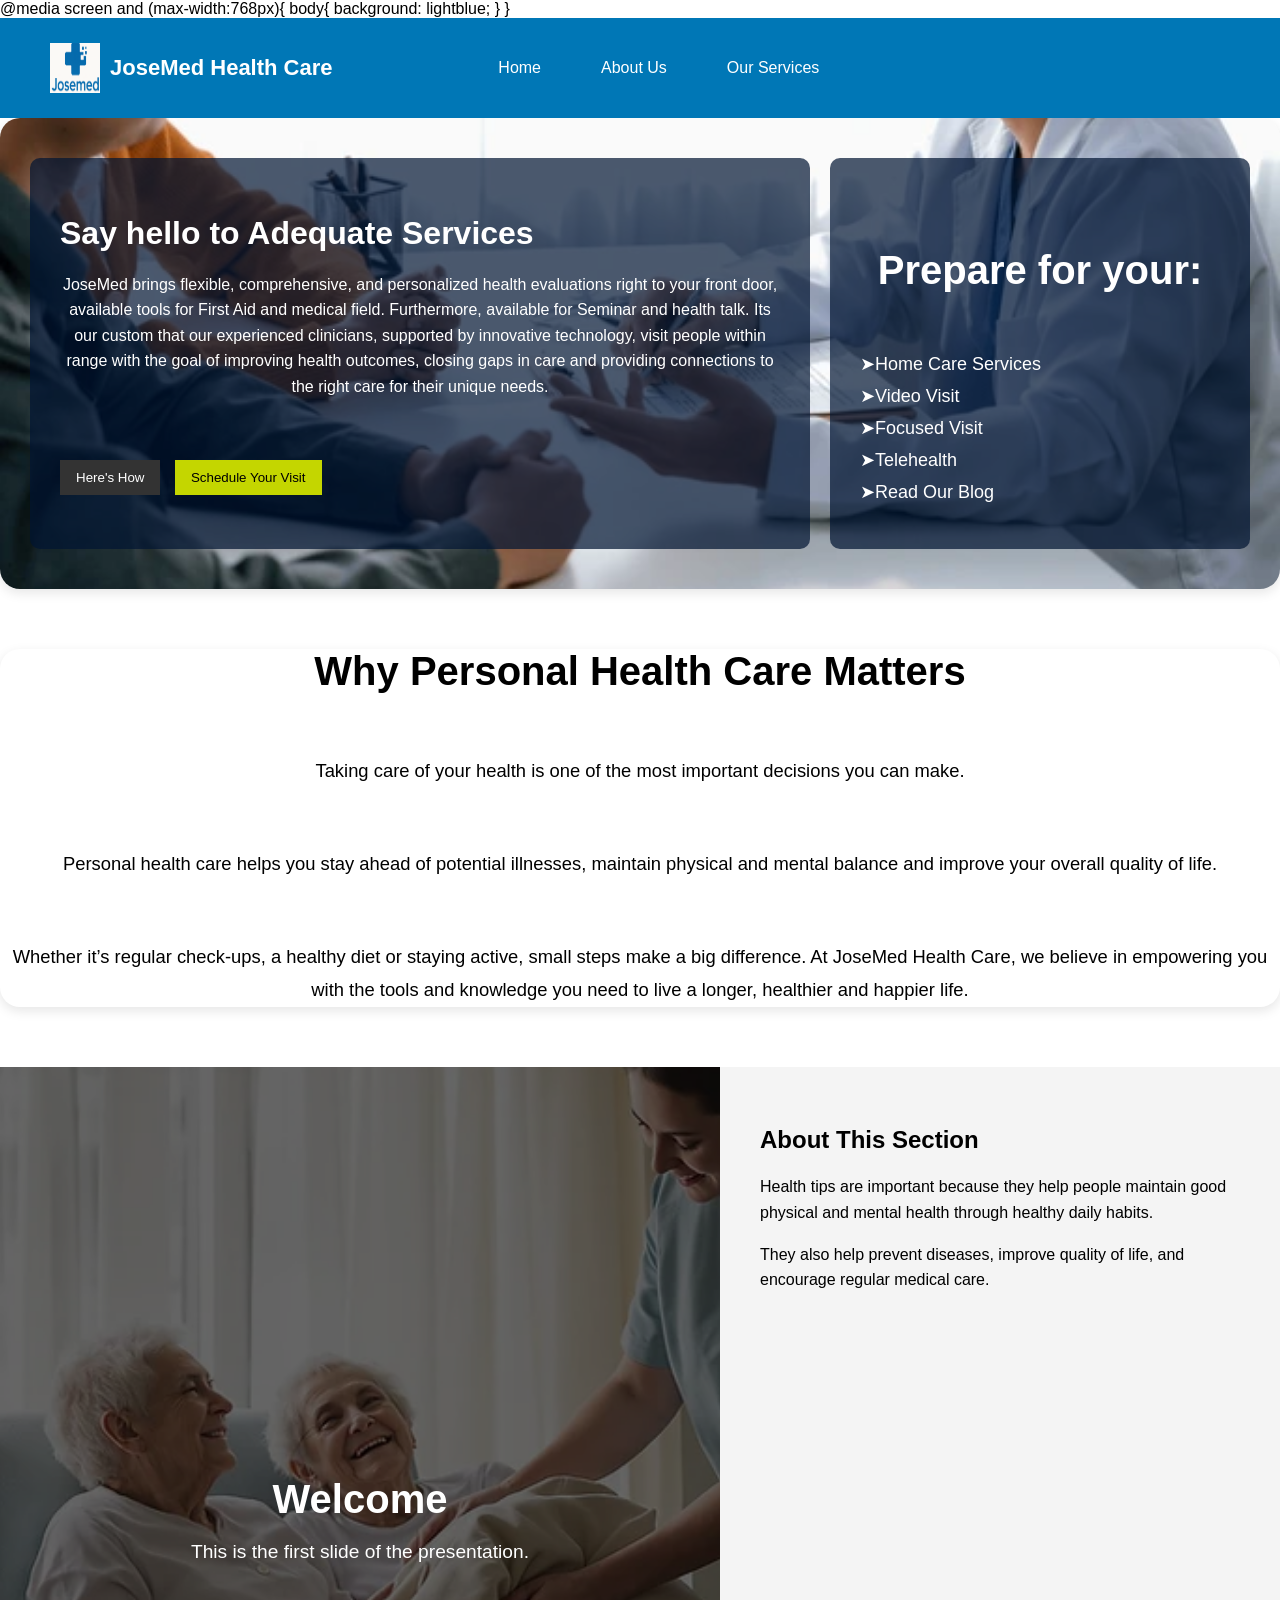
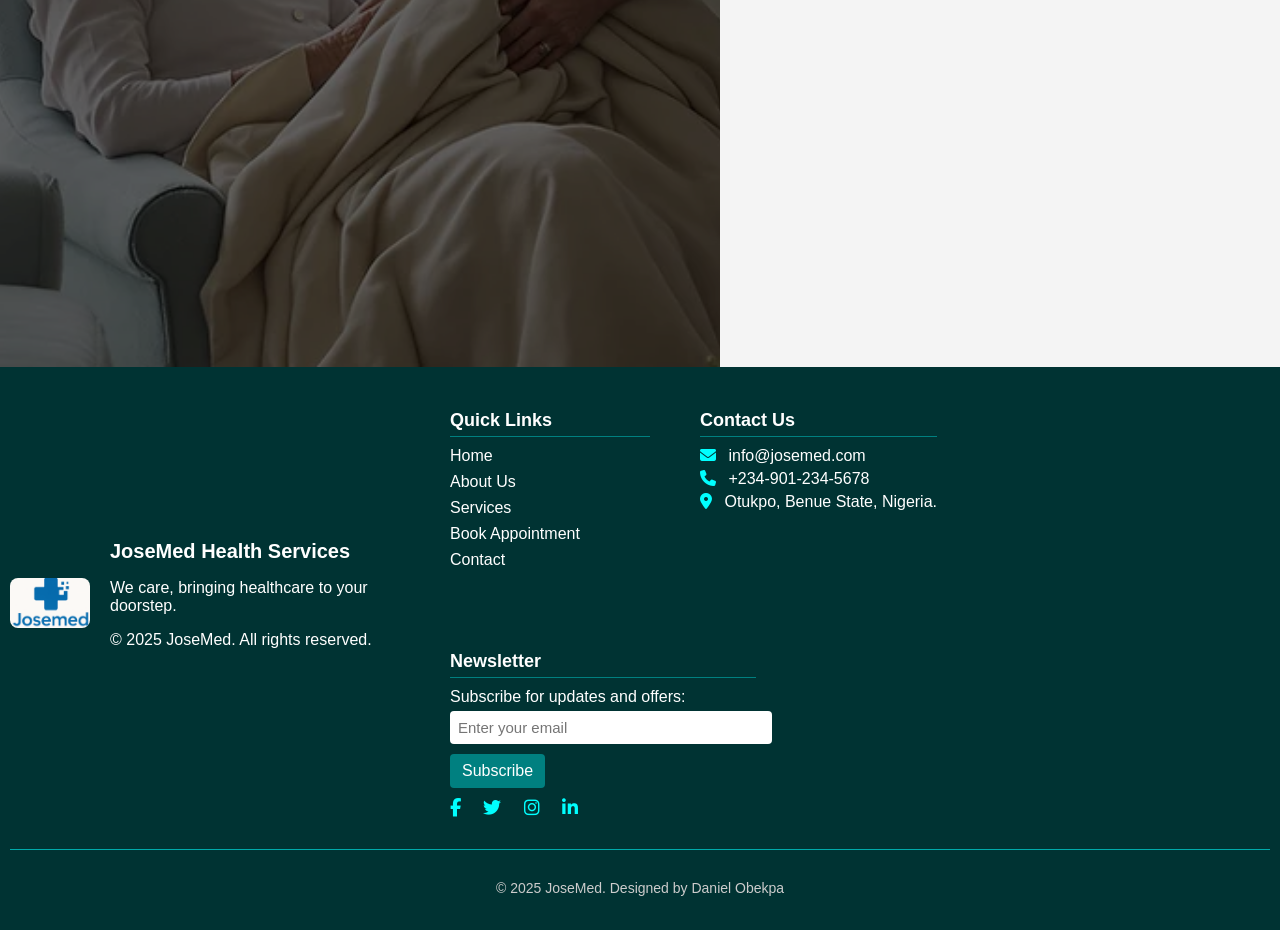
==== commit da5b749e: "Update index.html" ====
--- a/index.html
+++ b/index.html
@@ -2,11 +2,6 @@
 <html lang="en">
 <head>
 
-<style>
-
-body{
-    background: white;
-}
 
 @media screen and (max-width:768px){
     body{
@@ -14,7 +9,6 @@
     }
 }
 
-</style>
 
 
 
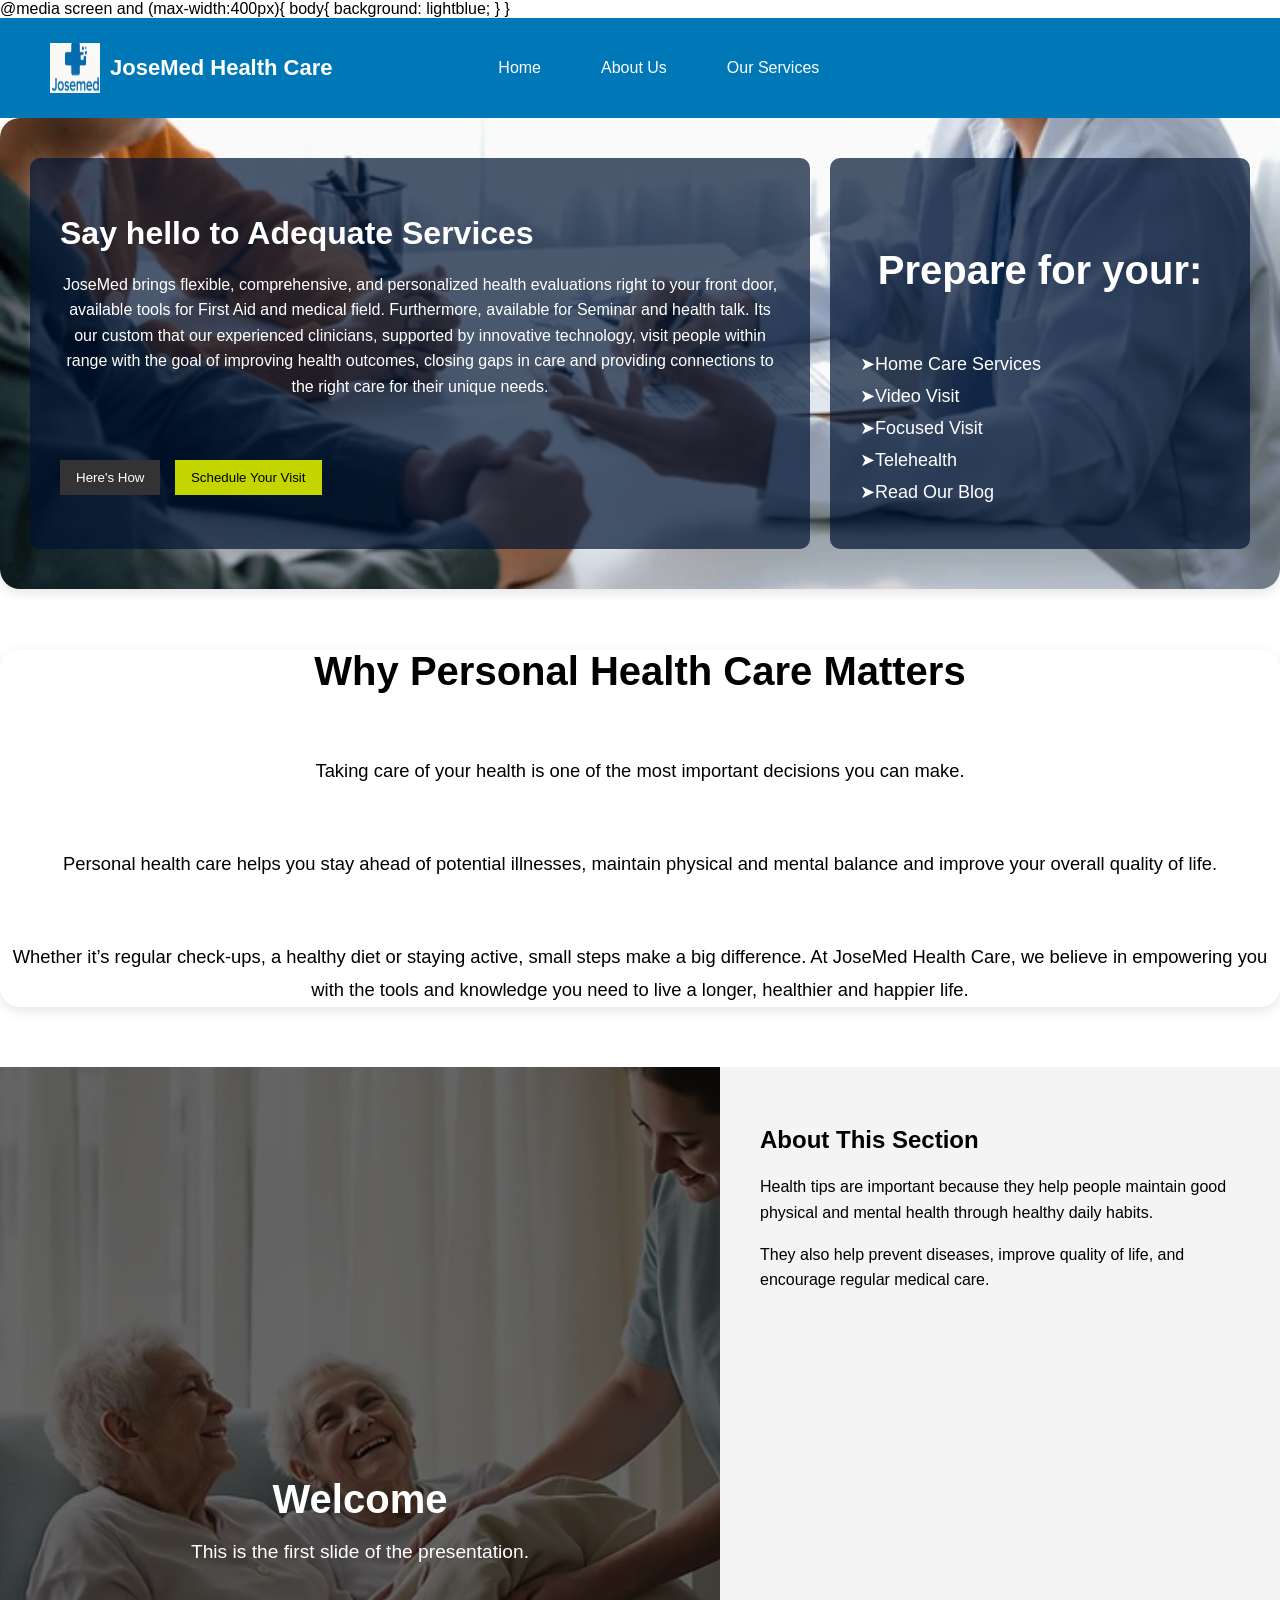
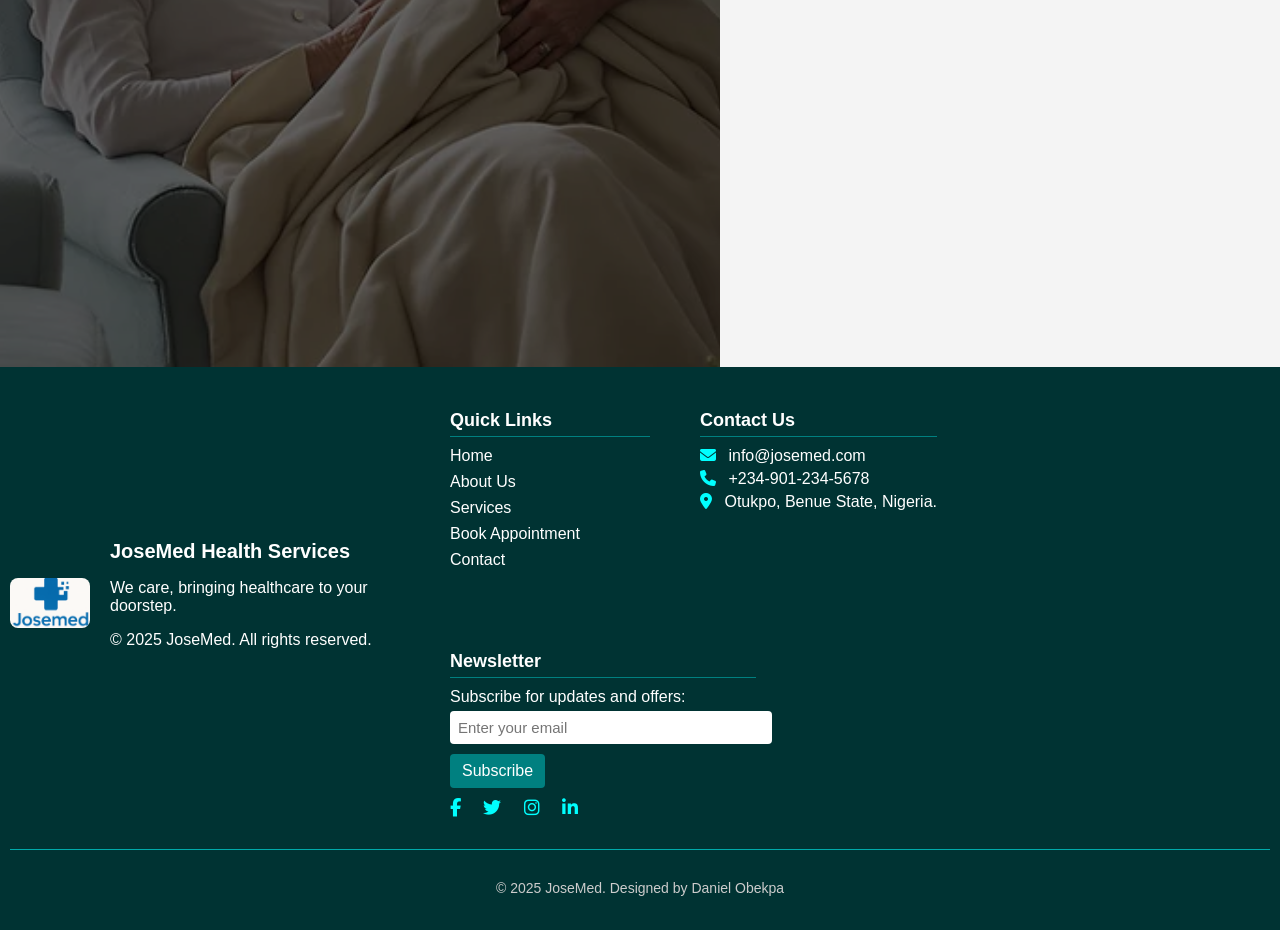
==== commit cd08a504: "Update index.html" ====
--- a/index.html
+++ b/index.html
@@ -3,7 +3,7 @@
 <head>
 
 
-@media screen and (max-width:768px){
+@media screen and (max-width:400px){
     body{
         background: lightblue;
     }
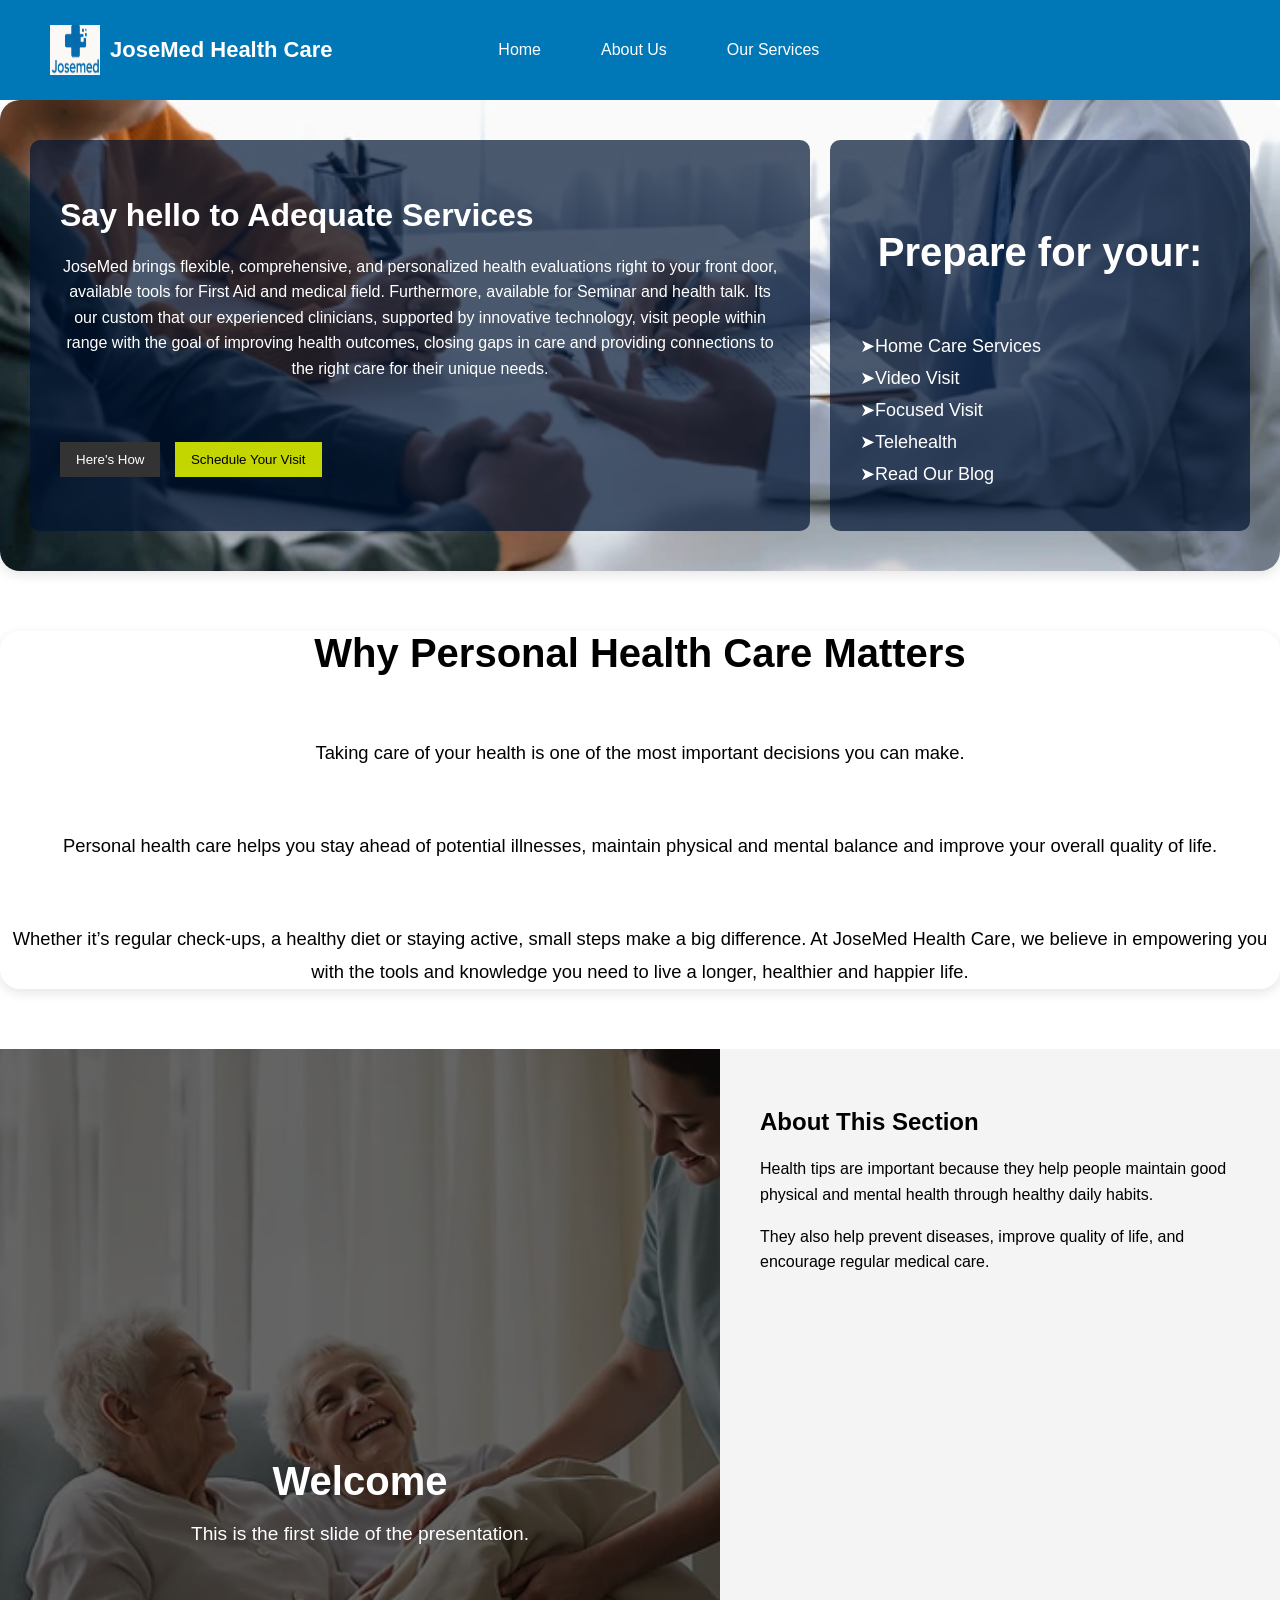
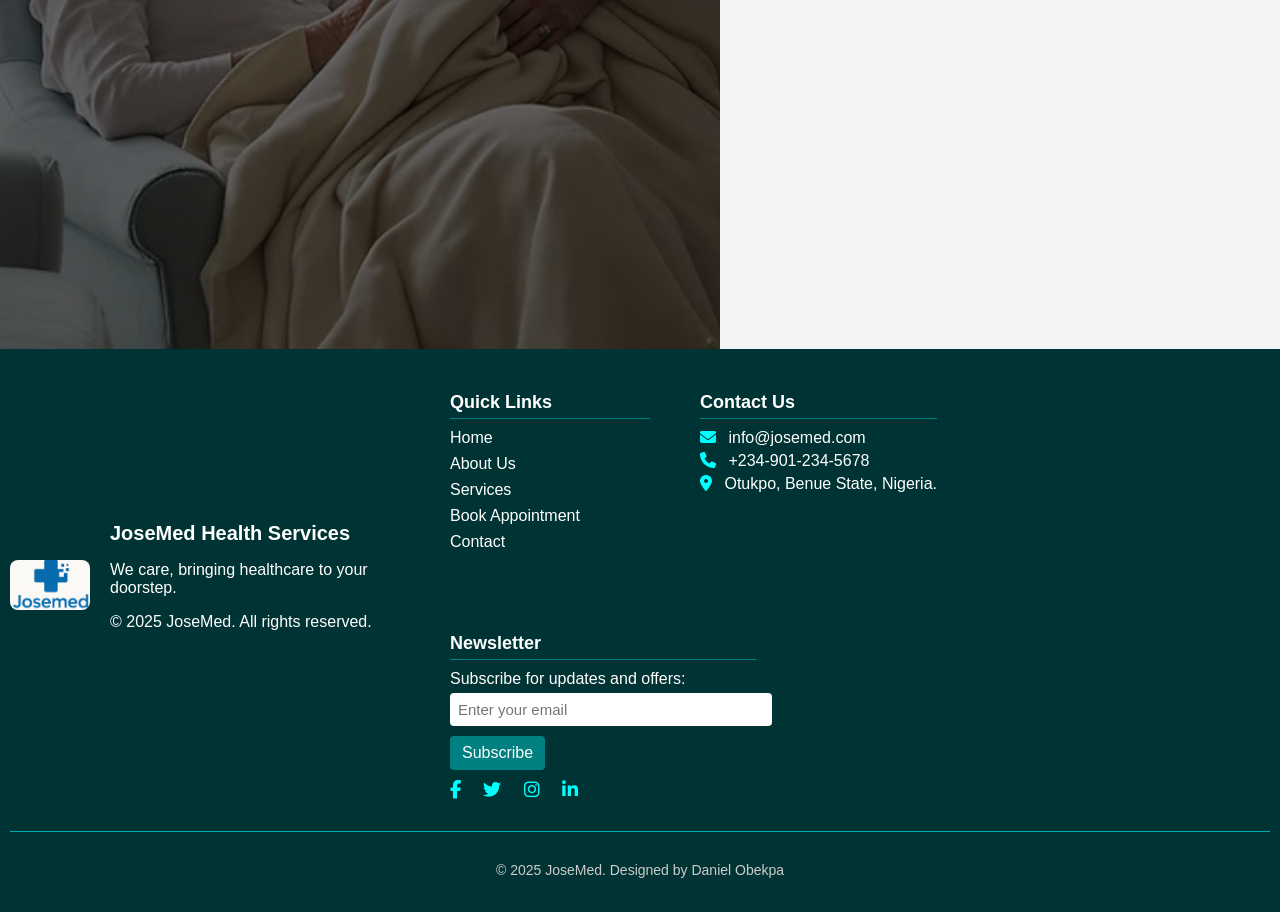
==== commit 6fa1279d: "Update index.html" ====
--- a/index.html
+++ b/index.html
@@ -1,21 +1,6 @@
 <!DOCTYPE html>
 <html lang="en">
 <head>
-
-
-@media screen and (max-width:400px){
-    body{
-        background: lightblue;
-    }
-}
-
-
-
-
-
-
-
-  
   <meta charset="UTF-8" />
   <meta name="viewport" content="width=device-width, initial-scale=1.0"/>
   <title>JoseMed</title>
--- a/index.css
+++ b/index.css
@@ -349,32 +349,6 @@
 
 
 
-/* Normal desktop styles */
-body{
-    background: white;
-}
-
-.container{
-    display: flex;
-}
-
-/* Mobile styles */
-@media screen and (max-width: 768px){
-
-    .container{
-        flex-direction: column;
-    }
-
-    body{
-        background: lightblue;
-    }
-}
-
-
-
-
-
-
 /*footer note*/
 .footer {
   background-color: #003333;
@@ -505,3 +479,17 @@
   font-size: 14px;
   color: #ccc;
 }
+
+
+
+
+
+
+
+
+
+
+
+
+
+
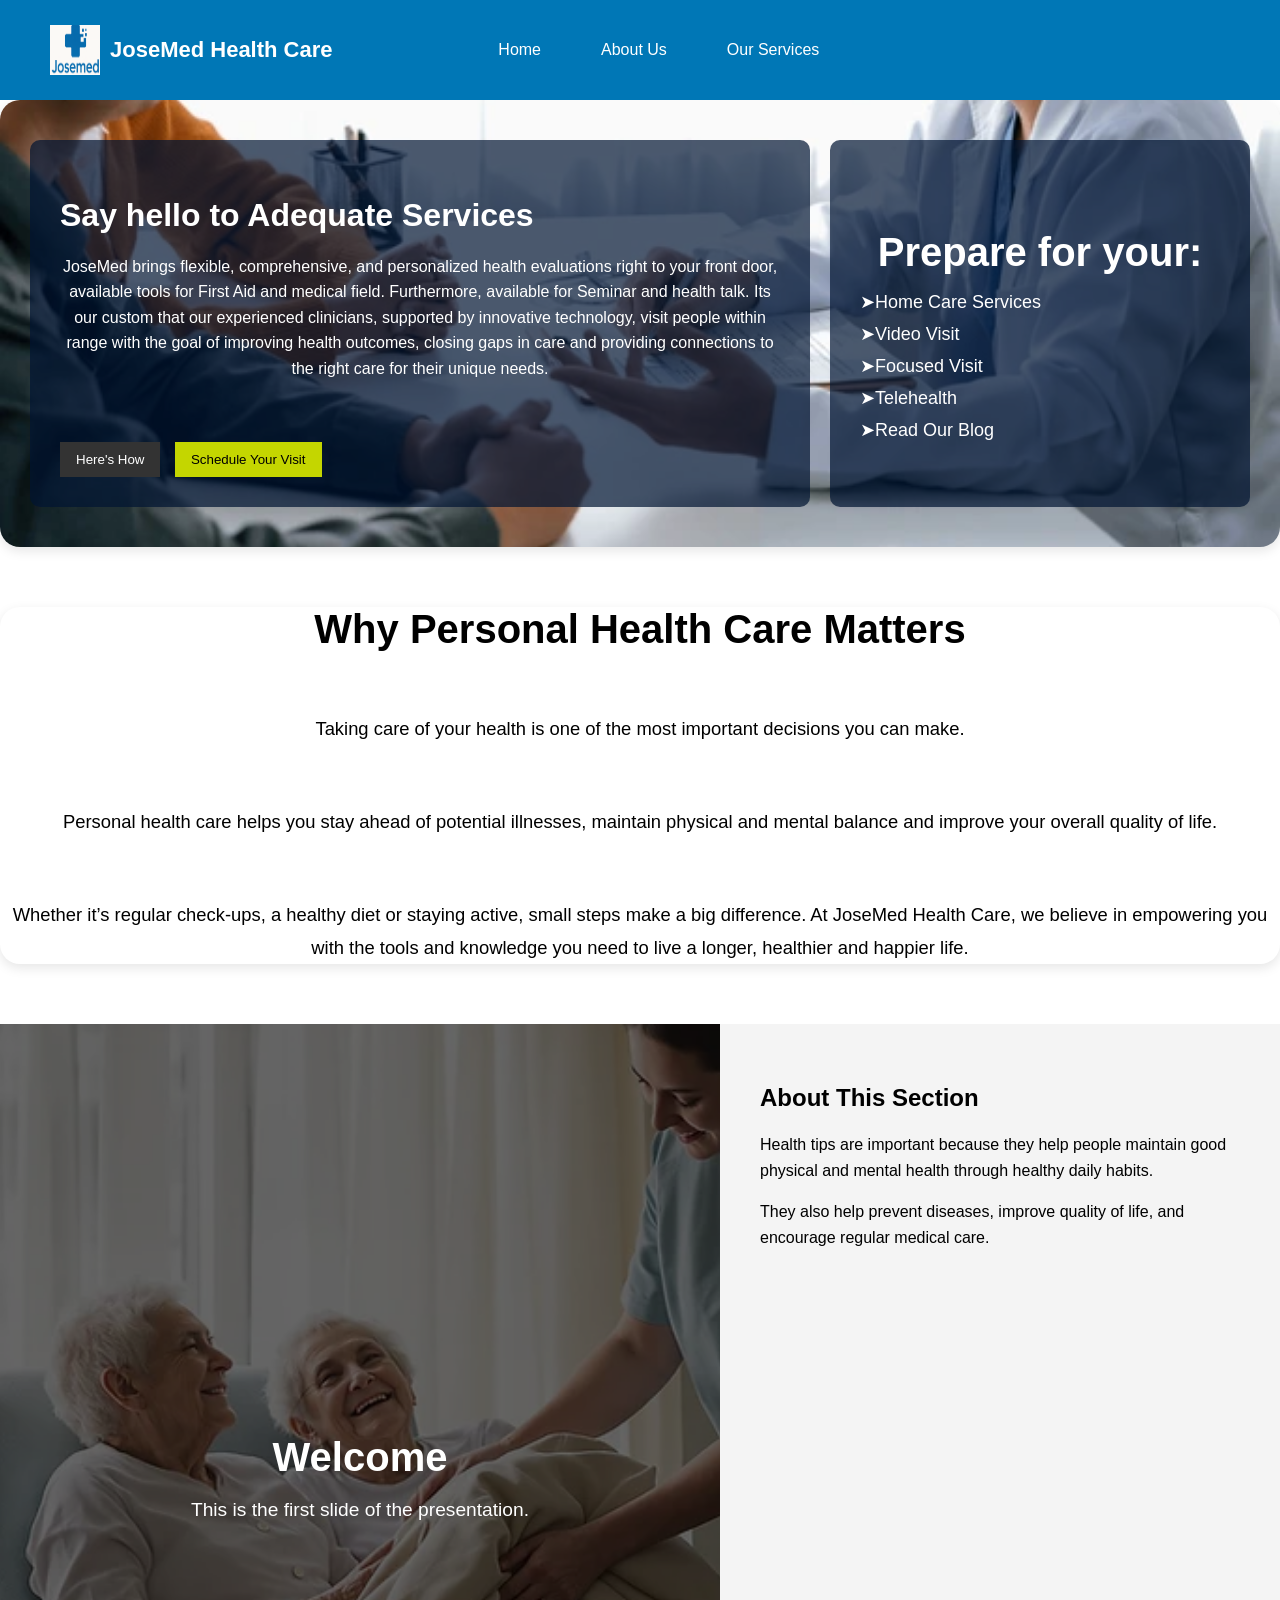
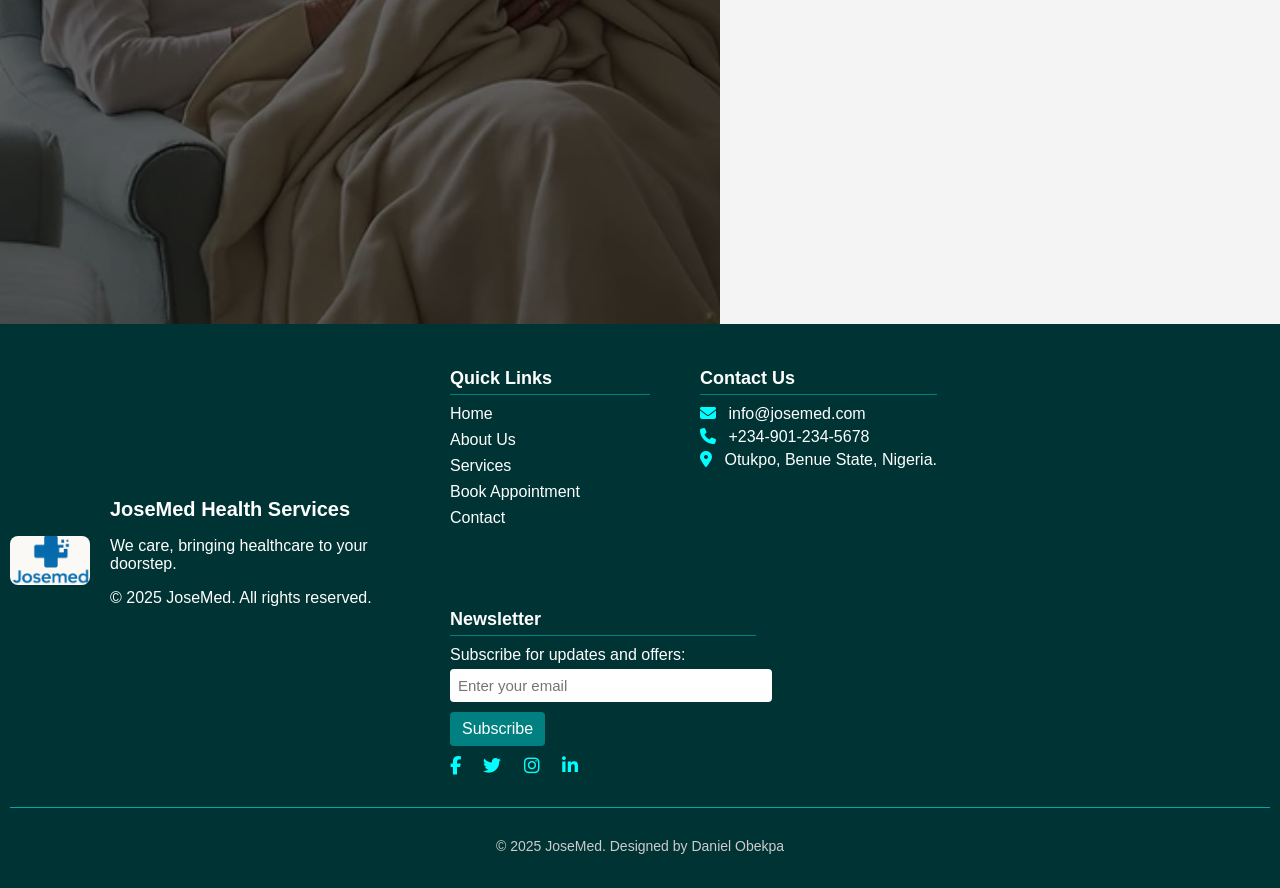
==== commit a2d98c46: "Update index.html" ====
--- a/index.html
+++ b/index.html
@@ -110,10 +110,10 @@
     const titles = [
       " Eat a Balanced Diet",
       "Stay Physically Active",
-      "CrStay Hydrated",
-      " Get Regular Check-ups",
-      "IPrioritize Mental Health",
-      "LeGet Enough Sleep",
+      "Stay Hydrated",
+      "Get Regular Check-ups",
+      "Prioritize Mental Health",
+      "Get Enough Sleep",
       "Avoid Harmful Habits"
     ];
     const subtitles = [
@@ -142,7 +142,7 @@
     setInterval(() => {
       index = (index + 1) % slides.length;
       showSlide(index);
-    }, 8000); // every 4 seconds
+    }, 8000); // every 8 seconds
   </script>
 
 
--- a/index.css
+++ b/index.css
@@ -169,7 +169,7 @@
   border-radius: 10px;
 }
 
-.hero-right h3 {
+.hero-right h2 {
   margin-bottom: 15px;
 }
 
@@ -348,7 +348,6 @@
 
 
 
-
 /*footer note*/
 .footer {
   background-color: #003333;
@@ -486,10 +485,150 @@
 
 
 
-
-
-
-
-
-
-
+/* =========================
+   MOBILE RESPONSIVE DESIGN
+========================= */
+@media screen and (max-width: 768px) {
+
+  /* Header */
+  header {
+    flex-direction: column;
+    align-items: flex-start;
+    padding: 15px 20px;
+  }
+
+  .logo-name {
+    margin-bottom: 15px;
+  }
+
+  nav {
+    width: 100%;
+  }
+
+  .nav-menu {
+    flex-direction: column;
+    width: 100%;
+    gap: 10px;
+    padding: 0;
+  }
+
+  .nav-menu a {
+    padding: 10px 0;
+  }
+
+  /* Hero Section */
+  .hero {
+    flex-direction: column;
+    padding: 20px;
+  }
+
+  .hero-content {
+    margin-right: 0;
+    margin-bottom: 20px;
+  }
+
+  .hero-content h1 {
+    font-size: 26px;
+  }
+
+  .hero-content p {
+    font-size: 15px;
+  }
+
+  .hero-right {
+    width: 100%;
+  }
+
+  /* Buttons */
+  .buttons {
+    display: flex;
+    flex-direction: column;
+    gap: 10px;
+  }
+
+  .dark-btn,
+  .light-btn {
+    width: 100%;
+  }
+
+  /* General Section */
+  section {
+    padding: 20px;
+  }
+
+  section h2 {
+    font-size: 28px;
+    margin-bottom: 25px;
+  }
+
+  section p {
+    font-size: 16px;
+    margin-bottom: 25px;
+  }
+
+  /* Slideshow Container */
+  .container {
+    flex-direction: column;
+    height: auto;
+  }
+
+  .left,
+  .right {
+    width: 100%;
+  }
+
+  .left {
+    height: 400px;
+  }
+
+  .caption {
+    width: 90%;
+    padding: 10px;
+  }
+
+  .caption h1 {
+    font-size: 24px;
+  }
+
+  .caption p {
+    font-size: 15px;
+  }
+
+  .right {
+    padding: 20px;
+  }
+
+  /* Footer */
+  .footer-top {
+    flex-direction: column;
+  }
+
+  .footer-left {
+    flex-direction: column;
+    align-items: flex-start;
+  }
+
+  .footer-right {
+    flex-direction: column;
+    gap: 30px;
+  }
+
+  .footer-section {
+    width: 100%;
+  }
+
+  /* Newsletter */
+  .newsletter-form input {
+    width: 100%;
+  }
+
+  .newsletter-form button {
+    width: 100%;
+  }
+
+  /* Images */
+  img {
+    max-width: 100%;
+    height: auto;
+  }
+}
